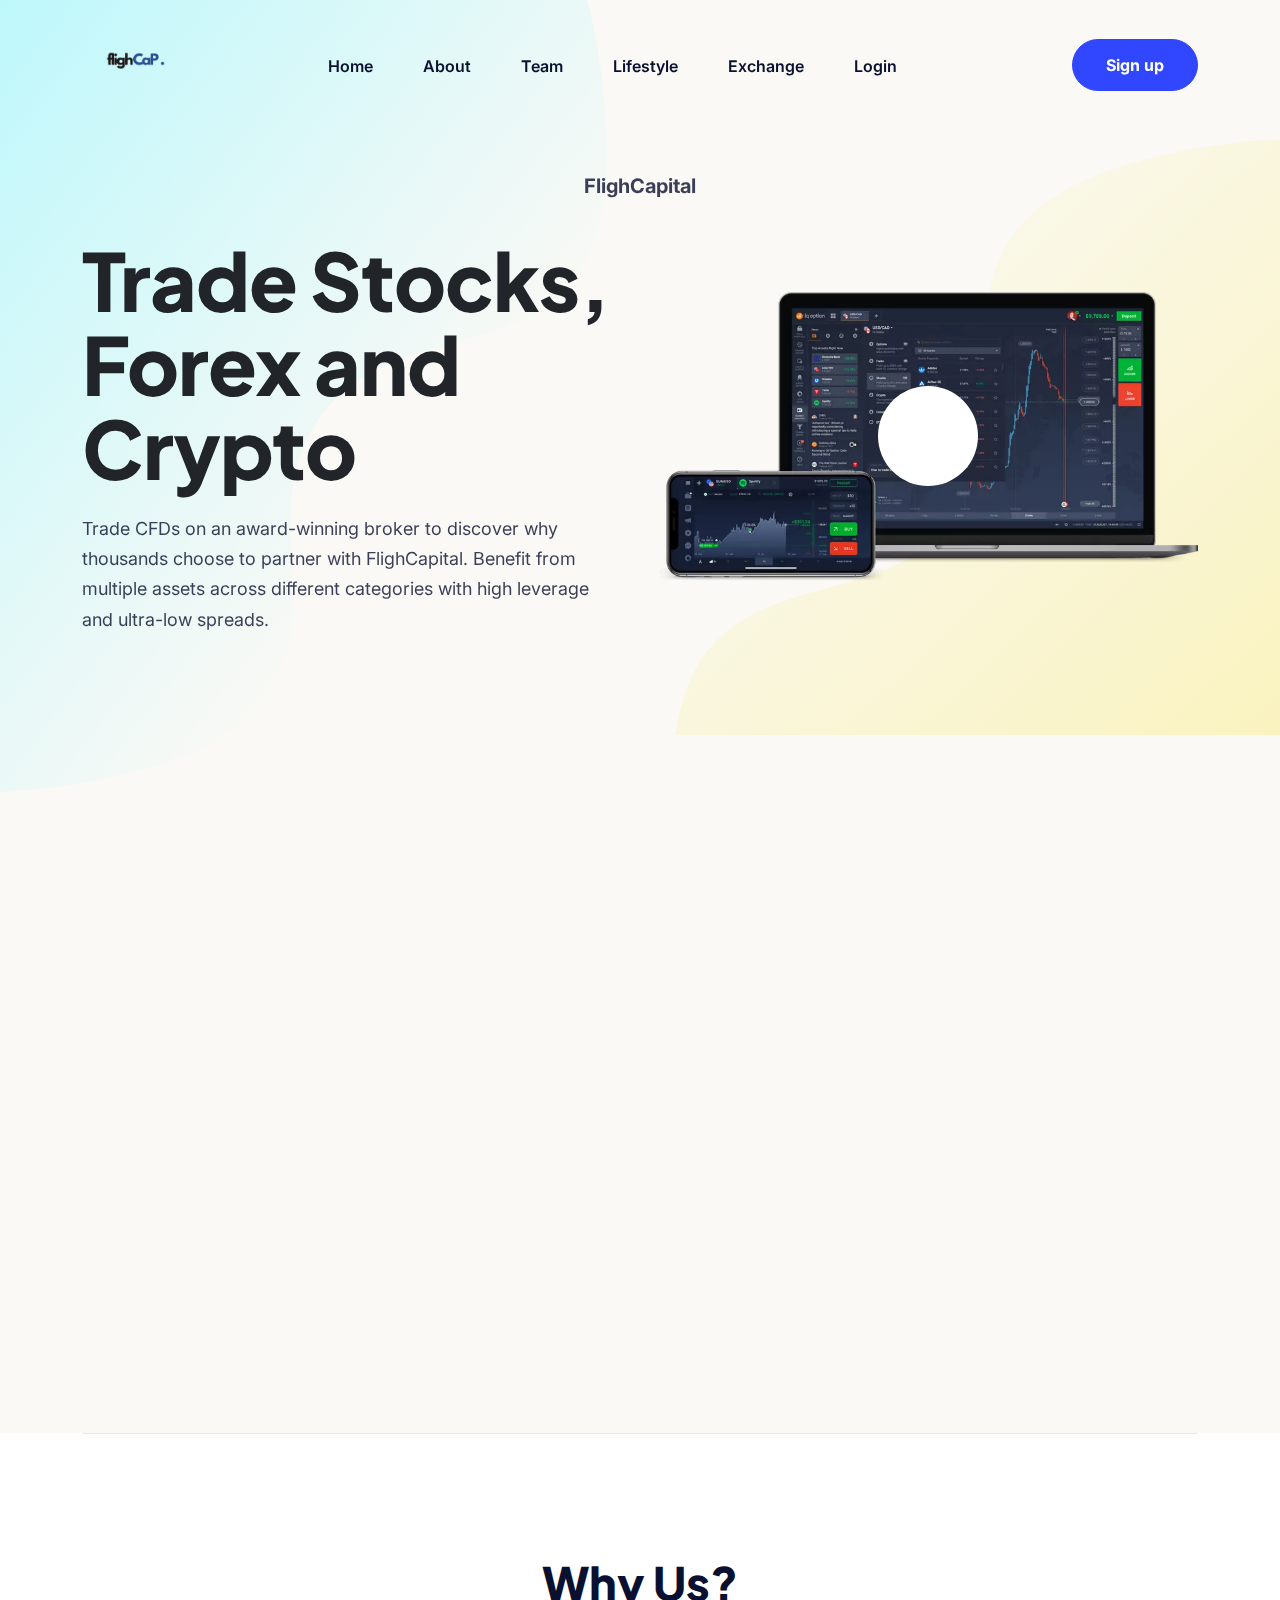
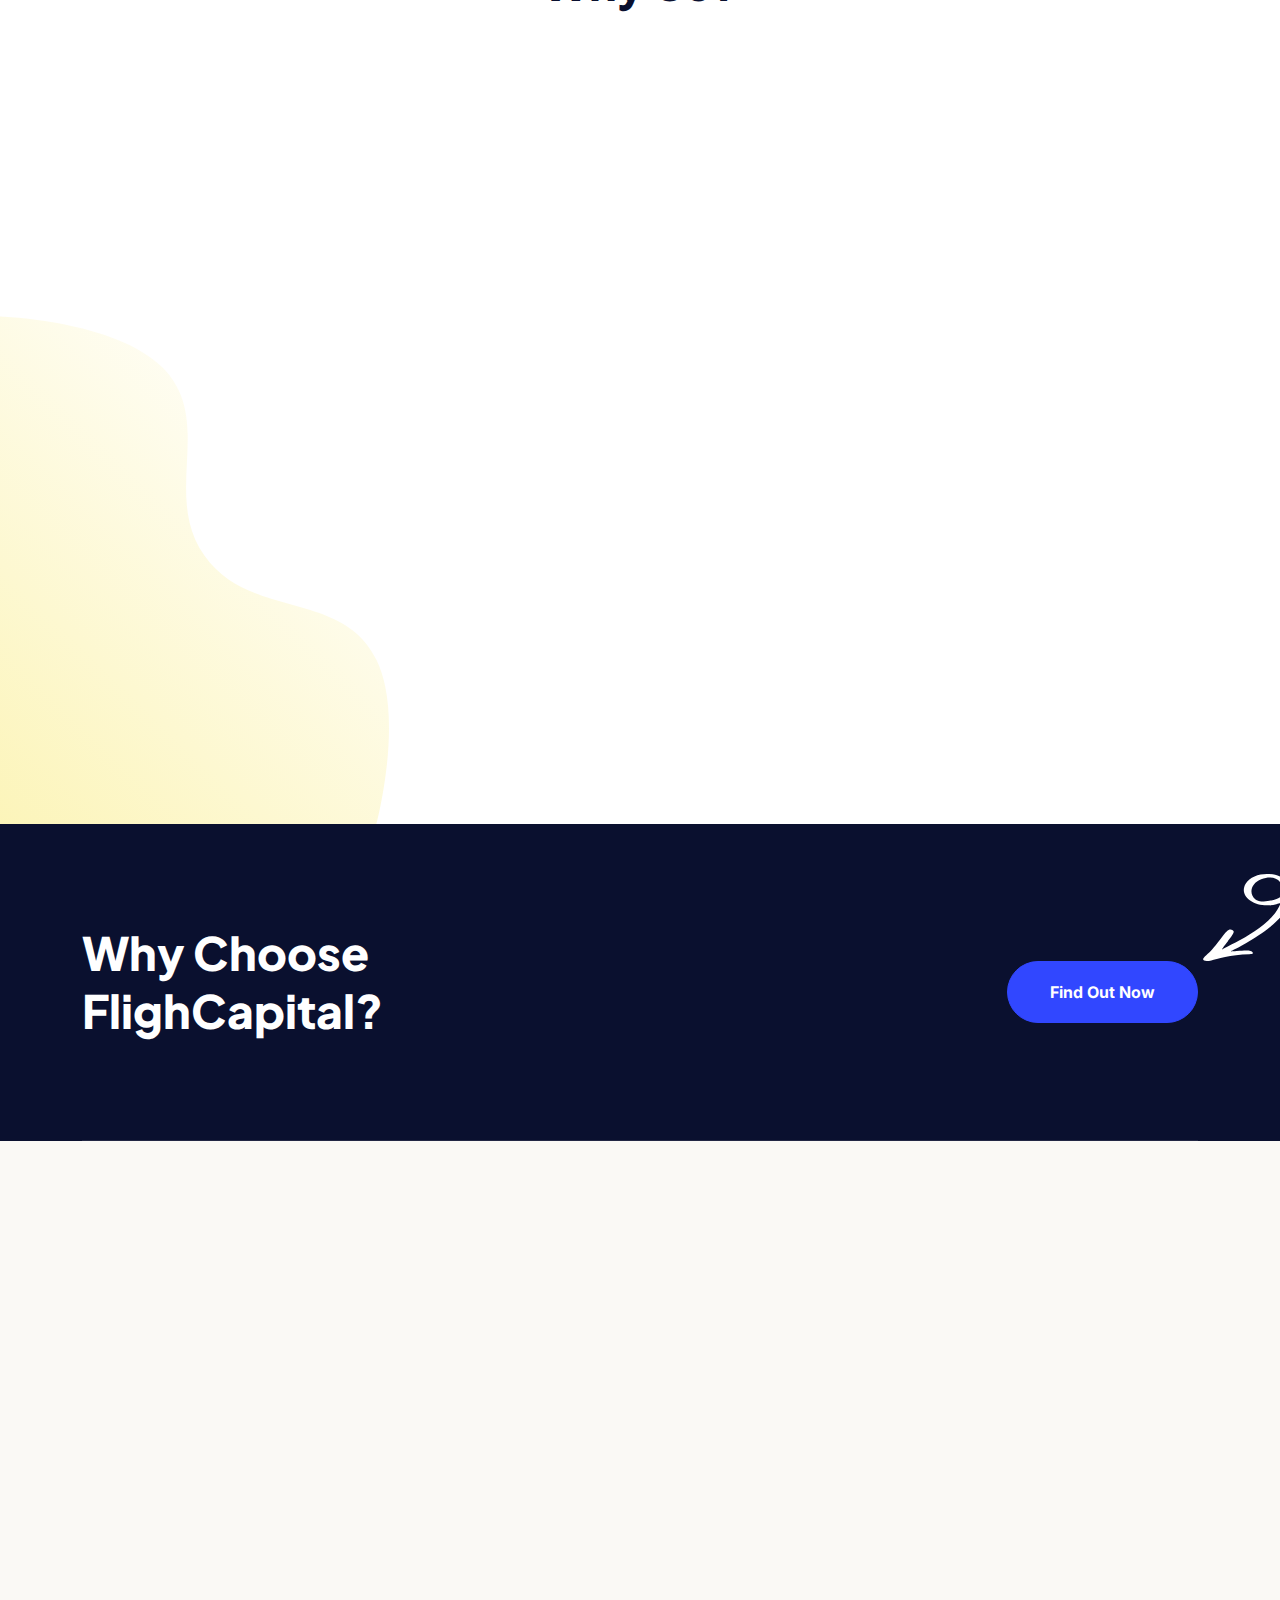
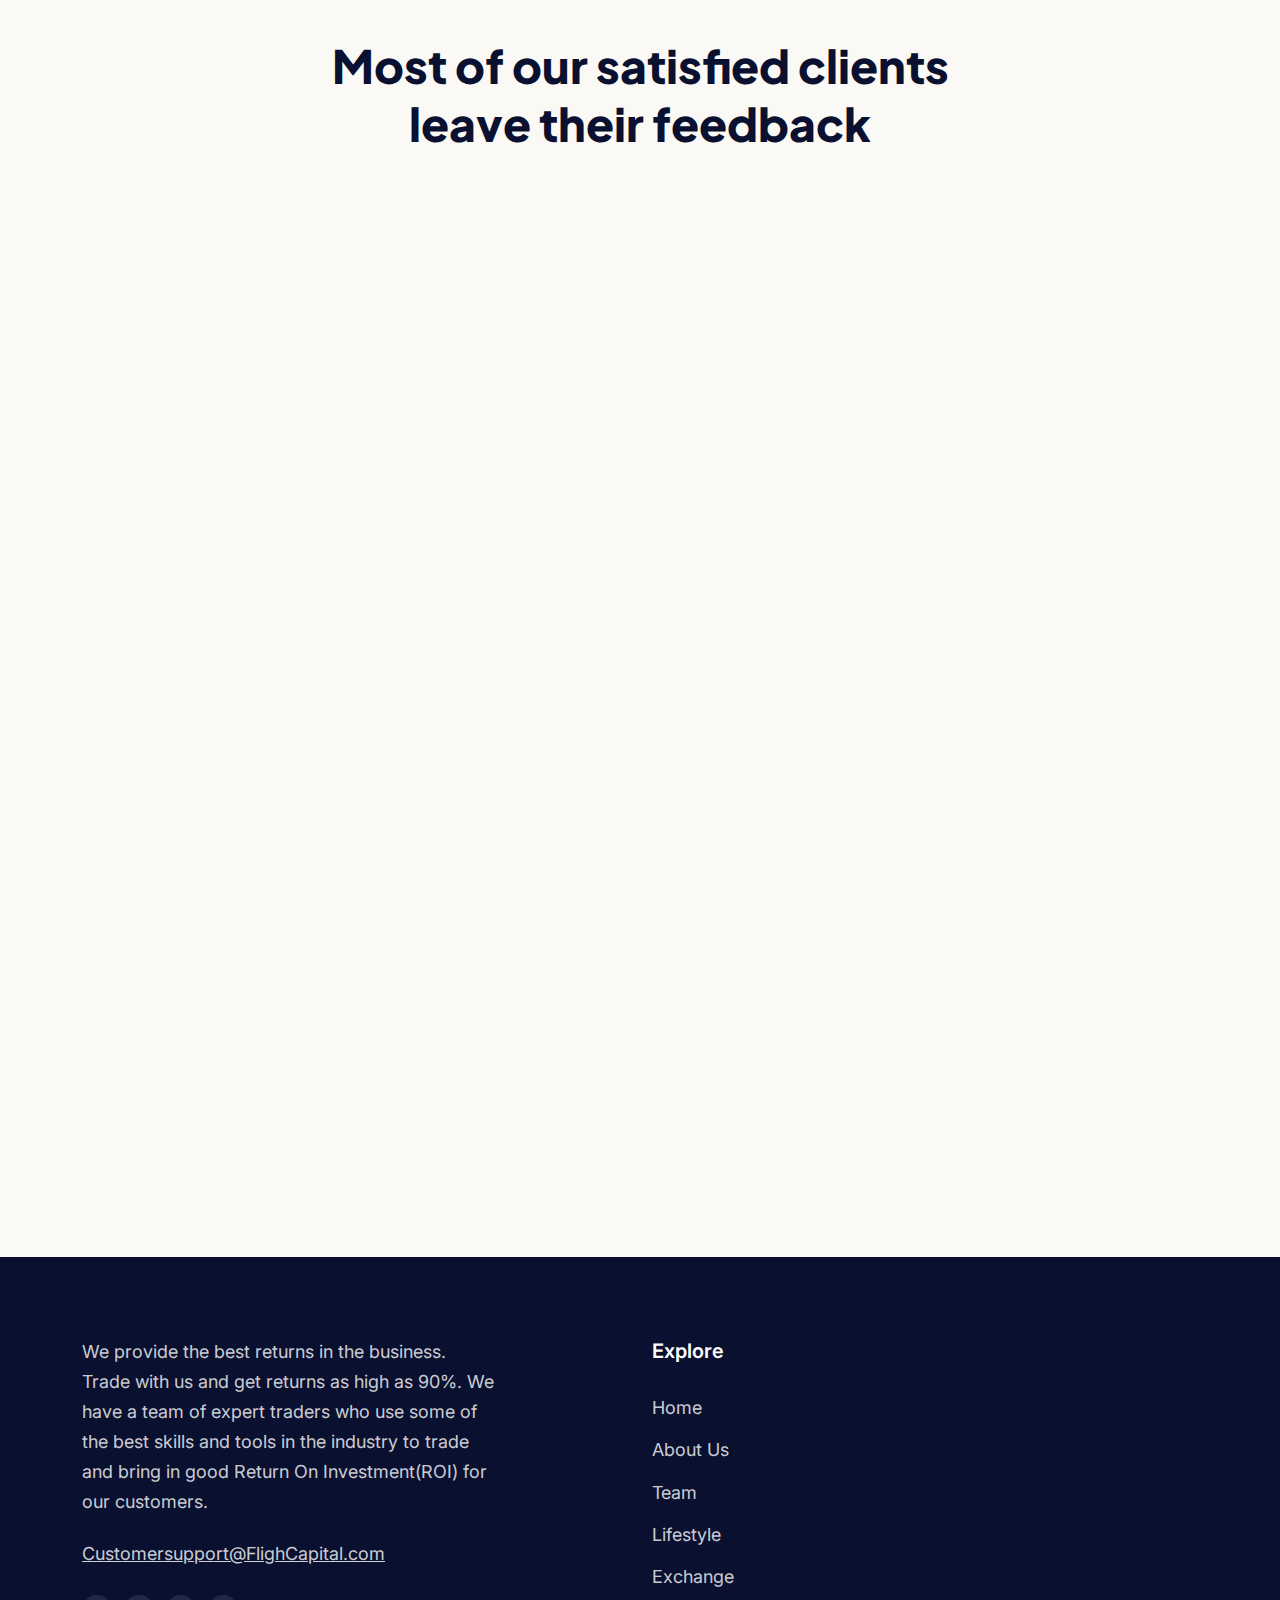
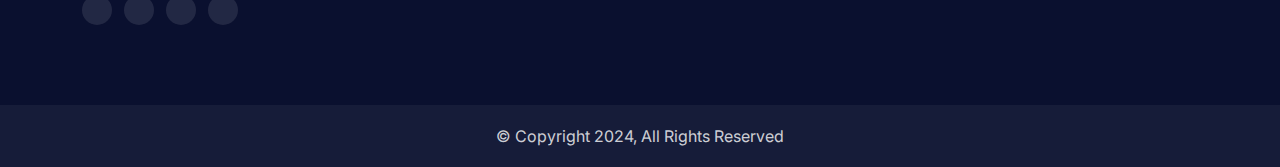
==== index.html @ 73f87c2e "new commit" ====
<!DOCTYPE html>
<html lang="en">

<head>
    <meta charset="UTF-8">
    <meta name="viewport" content="width=device-width, initial-scale=1.0">
    <meta http-equiv="X-UA-Compatible" content="ie=edge">
    <meta name="color-scheme" content="dark light">
    <title>
        Welcome to FlighCapital
    </title>
    <link rel="shortcut icon" href="./image/favicon.png" type="image/x-icon">
    <link href="https://unpkg.com/aos@2.3.1/dist/aos.css" rel="stylesheet">
    <!-- Plugin'stylesheets  -->
    <link rel="stylesheet" type="text/css" href="./fonts/typography/fonts.css">
    <link rel="stylesheet" href="https://cdnjs.cloudflare.com/ajax/libs/font-awesome/6.1.2/css/all.min.css"
        integrity="sha512-1sCRPdkRXhBV2PBLUdRb4tMg1w2YPf37qatUFeS7zlBy7jJI8Lf4VHwWfZZfpXtYSLy85pkm9GaYVYMfw5BC1A=="
        crossorigin="anonymous" referrerpolicy="no-referrer" />
    <link rel="stylesheet" type="text/css" href="css/aos.min.css">
    <link rel="stylesheet" type="text/css" href="css/jquery.fancybox.min.css">
    <!-- Vendor stylesheets  -->
    <link rel="stylesheet" type="text/css" href="css/bootstrap.min.css">
    <link rel="stylesheet" type="text/css" href="css/style.css">
    <link rel="stylesheet" type="text/css" href="css/demo.css">
    <link rel="stylesheet" type="text/css" href="css/popup-css.css">
    <style>
        @import url('https://fonts.cdnfonts.com/css/clash-display');
        @import url('https://fonts.googleapis.com/css2?family=Inter:wght@400;500;600;700;800;900&display=swap');
        @import url('https://fonts.googleapis.com/css2?family=Syne:wght@500;600;700&display=swap');
        @import url('https://fonts.googleapis.com/css2?family=Public+Sans:wght@500;600;700;800;900&display=swap');
        @import url('https://fonts.googleapis.com/css2?family=Cabin:wght@500;600;700&display=swap');
        @import url('https://fonts.googleapis.com/css2?family=Plus+Jakarta+Sans:ital,wght@0,200;0,300;0,400;0,500;0,600;0,700;0,800;1,200;1,300;1,400;1,500;1,600;1,700;1,800&display=swap');
        @import url('https://fonts.googleapis.com/css2?family=DM+Sans:wght@400;500;700&display=swap');
        @import url('https://fonts.cdnfonts.com/css/clash-display');
    </style>
</head>

<body>
    <div class="page-wrapper overflow-hidden">
        <!--~~~~~~~~~~~~~~~~~~~~~~~~
     Header Area
 ~~~~~~~~~~~~~~~~~~~~~~~~~~~-->
        <header class="site-header site-header--transparent site-header--sticky mobile-sticky-enable bg--primary">
            <div class="container">
                <nav class="navbar site-navbar">
                    <!--~~~~~~~~~~~~~~~~~~~~~~~~
            Brand Logo
        ~~~~~~~~~~~~~~~~~~~~~~~~~~~-->
                    <div class="brand-logo">
                        <a href="#">
                            <!-- light version logo (logo must be black)-->
                            <img class="logo-light" src="img/IMG_5405.PNG" alt="brand logo">
                            <!-- Dark version logo (logo must be White)-->
                            <img class="logo-dark" src="img/IMG_5403.PNG" alt="brand logo">
                        </a>
                    </div>
                    <div class="menu-block-wrapper ">
                        <div class="menu-overlay"></div>
                        <nav class="menu-block" id="append-menu-header">
                            <div class="mobile-menu-head">
                                <a href='/'>
                                    <img src="img/IMG_5403.PNG" height="100" alt="brand logo">
                                </a>
                                <div class="current-menu-title"></div>
                                <div class="mobile-menu-close">&times;</div>
                            </div>
                            <ul class="site-menu-main">
                                <li class="nav-item">
                                    <a class='nav-link-item drop-trigger' href="index.html">Home</a>
                                </li>
                                <li class="nav-item">
                                    <a class='nav-link-item drop-trigger' href="about.html">About</a>
                                </li>
                                <li class="nav-item">
                                    <a class='nav-link-item drop-trigger' href="team.html">Team</a>
                                </li>
                                <li class="nav-item">
                                    <a class='nav-link-item drop-trigger' href="lifestyle.html">Lifestyle</a>
                                </li>
                                <li class="nav-item">
                                    <a class='nav-link-item drop-trigger' href="exchange.html">Exchange</a>
                                </li>
                                <li class="nav-item">
                                    <a class='nav-link-item drop-trigger' href="/login">Login</a>
                                </li>
                            </ul>
                        </nav>
                    </div>
                    <div class="header-cta-btn-mobile">
                        <a href="/register" class="btn-masco btn-masco--header rounded-pill btn-fill--up">
                            <span>Sign up</span></a>
                    </div>
                    <!--~~~~~~~~~~~~~~~~~~~~~~~~
          mobile menu trigger
         ~~~~~~~~~~~~~~~~~~~~~~~~~~~-->
                    <div class="mobile-menu-trigger">
                        <span></span>
                    </div>
                    <!--~~~~~~~~~~~~~~~~~~~~~~~~
            Mobile Menu Hamburger Ends
          ~~~~~~~~~~~~~~~~~~~~~~~~~~~-->
          <div class="header-cta-btn-wrapper">
            <a href="/register" class="btn-masco btn-masco--header rounded-pill btn-fill--up">
                <span>Sign up</span></a>
        </div>
                </nav>
            </div>
        </header>
        <!--~~~~~~~~~~~~~~~~~~~~~~~~
     navbar-
    ~~~~~~~~~~~~~~~~~~~~~~~~~~~-->
        <!-- ~~~~~~~~~~~~~~~~~~~~~~~~~~~~~
    Home 1  : Hero Section 
~~~~~~~~~~~~~~~~~~~~~~~~~~~~~~ -->
        <div class="home-1_hero-section" id="hero">
            <div class="home-1_hero-shape-1">
                <img src="img/hero-shape-1.svg" alt="image alt">
            </div>
            <div class="home-1_hero-shape-2">
                <img src="img/hero-shape-2.svg" alt="image alt">
            </div>
            <div class="container">
                <div class="row row--hero-content">
                    <div class="text-center content" data-aos-duration="1000"
                        data-aos="fade-left" data-aos-delay="300">
                        <p style="font-size: 20px; padding-top: 20px;"><b>FlighCapital</b></p>
                    </div>
                    <div class="col-xxl-auto col-lg-6 col-md-7 col-sm-8 col-10 " data-aos-duration="1000"
                        data-aos="fade-left" data-aos-delay="300">
                        <div class="home-1_hero-image-block">
                            <div class="home-1_hero-image">
                                <img src="img/tradingimage.webp" alt="hero image">
                                <a href="https://www.youtube.com/watch?v=H49Bm5oAmwM" data-fancybox class="btn-play btn-play absolute-center">
                                    <i class="fa-solid fa-play"></i>
                                </a>
                            </div>
                        </div>
                    </div>
                    <div class="col-xxl-auto col-lg-6 col-md-10" data-aos-duration="1000" data-aos="fade-right"
                        data-aos-delay="300">
                        <div class="home-1_hero-content">
                            <div class="home-1_hero-content-text">
                                <h1 class="hero-content__title heading-xxl">
                                    Trade Stocks, Forex and Crypto
                                </h1>
                                <p>
                                    Trade CFDs on an award-winning broker to discover why thousands choose to partner
                                    with FlighCapital. Benefit from multiple assets across different categories with
                                    high leverage and ultra-low spreads.
                                </p>
                            </div>
                        </div>
                    </div>
                </div>
            </div>
        </div>
        <!-- ~~~~~~~~~~~~~~~~~~~~~~~~~~~~~
    Home 1  : About Section
~~~~~~~~~~~~~~~~~~~~~~~~~~~~~~ -->
        <div class="home-1_content-section-1 section-padding-120" id="about">
            <div class="container">
                <div class="row row--custom">
                    <div class="offset-xl-1 col-lg-5 col-auto" data-aos-duration="1000" data-aos="fade-left">
                        <div class="home-1_content-image-1 content-image--mobile-width">
                            <img src="img/Risk.webp" alt="alternative text">
                            <div class="home-1_content-image-1-shape">
                                <img src="img/content-image-1-shape.svg" alt="alternative text">
                            </div>
                        </div>
                    </div>
                    <div class="col-xl-6 col-lg-7 col-md-10 col-auto" data-aos-duration="1000" data-aos="fade-right">
                        <div class="content">
                            <div class="content-text-block">
                                <h2 class="content-title heading-md text-black">
                                    Welcome
                                </h2>
                                <p>
                                    FlighCapital is an online Forex and cryptocurrency STP broker providing CFD trading
                                    on hundreds of assets and optimal trading conditions within the award-winning MT4
                                    platform. FlighCapital offers deep liquidity, generous leverage up to 1:500, and
                                    some of the best spreads in the industry. As part of our commitment to our client’s
                                    satisfaction, we offer 24/7 live customer service, charge no deposit or withdrawal
                                    fees, and process withdrawals within 30-minutes or less. We feel that these, along
                                    with many other advantages, help to set us apart from the rest.
                                </p>
                                <p>
                                    If you have been looking for an easy-to-use investment platform, choose FlighCapital
                                    now and let our our professionals help you choose an investment plan that meets your
                                    needs today!
                                </p>
                            </div>
                        </div>
                    </div>
                </div>
            </div>
        </div>
        <!-- ~~~~~~~~~~~~~~~~~~~~~~~~~~~
            Home 1 : Benefits Section
        ~~~~~~~~~~~~~~~~~~~~~~~~~~~~~-->
        <div class="home-1_service-section padding-bottom-120" id="feature">
            <div class="home-1_service-section-shape">
                <img src="img/service-section-shape.svg" alt="image alt">
            </div>
            <div class="container">
                <div class="home-1_service-section-wrapper">
                    <div class="row justify-content-center">
                        <div class="col-xxl-6 col-xl-7 col-lg-8 col-md-9">
                            <div class="section-heading text-center">
                                <h2 class="section-heading__title heading-md text-black">Why Us?</h2>
                            </div>
                        </div>
                    </div>
                    <div class="row gutter-y-default justify-content-center">
                        <div class="col-xl-6 col-lg-6 col-md-10">
                            <a class='service-card   hvr-fill' data-aos-duration='1000' data-aos='fade-right' href='#'>
                                <div class="service-card__icon">
                                    <img src="img/staff-training.png" alt="image alt" class="inline-svg">
                                </div>
                                <div class="service-card__body">
                                    <h3 class="service-card__title">Professional Team</h3>
                                    <p>We are a team of professional traders in Forex and Crypto Exchange and coins
                                        trading and Crypto Mining who know how to grab the profit at the end of the day
                                    </p>
                                </div>
                            </a>
                        </div>
                        <div class="col-xl-6 col-lg-6 col-md-10">
                            <a class='service-card   hvr-fill' data-aos-duration='1000' data-aos='fade-left' href='#'>
                                <div class="service-card__icon">
                                    <img src="img/help-desk.png" alt="image alt" class="inline-svg">
                                </div>
                                <div class="service-card__body">
                                    <h3 class="service-card__title">Great Customer Support</h3>
                                    <p>We understand the how important having reliable support service is to you.
                                        Please, don't hesitate to contact us should you have any questions and we will
                                        get back to you in 24 hours.</p>
                                </div>
                            </a>
                        </div>
                        <div class="col-xl-6 col-lg-6 col-md-10">
                            <a class='service-card   hvr-fill' data-aos-duration='1000' data-aos='fade-right' href='#'>
                                <div class="service-card__icon">
                                    <img src="img/office-building.png" alt="image alt" class="inline-svg">
                                </div>
                                <div class="service-card__body">
                                    <h3 class="service-card__title">UK Registered Company</h3>
                                    <p>We are a legal Company registered in the UK providing its investment services to
                                        members all around the world.</p>
                                </div>
                            </a>
                        </div>
                        <div class="col-xl-6 col-lg-6 col-md-10">
                            <a class='service-card   hvr-fill' data-aos-duration='1000' data-aos='fade-left' href='#'>
                                <div class="service-card__icon">
                                    <img src="img/withdrawal.png" alt="image alt" class="inline-svg">
                                </div>
                                <div class="service-card__body">
                                    <h3 class="service-card__title">Instant Withdrawals</h3>
                                    <p>Get your payment instantly as soon as you request it! Minimum withdrawal is $0.1.
                                        There is no fee for withdrawals of hourly interest.</p>
                                </div>
                            </a>
                        </div>
                    </div>
                </div>
            </div>
        </div>

        <!--~~~~~~~~~~~~~~~~~~~~~~~~
     CTA Base 
~~~~~~~~~~~~~~~~~~~~~~~~~~~-->
        <div class="cta-base">
            <div class="container">
                <div class="cta-base__wrapper border-bottom-dark">
                    <div class="row align-items-center justify-content-center justify-content-md-between gutter-y-20">
                        <div class="col-xxl-5 col-xl-6 col-lg-6 col-md-7 col-10">
                            <div class="cta-base__text-block">
                                <h2 class="heading-md text-white">Why Choose FlighCapital?</h2>
                            </div>
                        </div>
                        <div class="col-xl-auto col-lg-4 col-md-5 col-xs-8 col-10">
                            <div class="cta-base__button">
                                <a class='btn-masco rounded-pill btn-fill--up' href='about.html'>
                                    <span>Find Out Now</span></a>
                                <div class="cta-base__button-shape">
                                    <img src="img/cta-shape.svg" alt="image alt">
                                </div>
                            </div>
                        </div>
                    </div>
                </div>
            </div>
        </div>

        <!-- Widget section-->
        <div class="home-1_content-section-1 section-padding-120" id="about">
            <div class="container">
                <div class="row row--custom">
                    <div class="offset-xl-1 col-lg-5 col-auto" data-aos-duration="1000" data-aos="fade-left">
                        <div class="content">
                            <div class="content-text-block">
                                <h2 class="content-title heading-md text-black">
                                    Up to the minute analysis
                                </h2>
                            </div>
                          </div>
                        <!-- TradingView Widget BEGIN -->
<div class="tradingview-widget-container">
    <div class="tradingview-widget-container__widget"></div>
    <script type="text/javascript" src="https://s3.tradingview.com/external-embedding/embed-widget-market-quotes.js" async>
    {
    "width": "100%",
    "height": "500",
    "symbolsGroups": [
      {
        "name": "Indices",
        "originalName": "Indices",
        "symbols": [
          {
            "name": "FOREXCOM:SPXUSD",
            "displayName": "S&P 500"
          },
          {
            "name": "FOREXCOM:NSXUSD",
            "displayName": "Nasdaq 100"
          },
          {
            "name": "FOREXCOM:DJI",
            "displayName": "Dow 30"
          },
          {
            "name": "INDEX:NKY",
            "displayName": "Nikkei 225"
          },
          {
            "name": "INDEX:DEU40",
            "displayName": "DAX Index"
          },
          {
            "name": "FOREXCOM:UKXGBP",
            "displayName": "UK 100"
          }
        ]
      },
      {
        "name": "Futures",
        "originalName": "Futures",
        "symbols": [
          {
            "name": "CME_MINI:ES1!",
            "displayName": "S&P 500"
          },
          {
            "name": "CME:6E1!",
            "displayName": "Euro"
          },
          {
            "name": "COMEX:GC1!",
            "displayName": "Gold"
          },
          {
            "name": "NYMEX:CL1!",
            "displayName": "Crude Oil"
          },
          {
            "name": "NYMEX:NG1!",
            "displayName": "Natural Gas"
          },
          {
            "name": "CBOT:ZC1!",
            "displayName": "Corn"
          }
        ]
      },
      {
        "name": "Bonds",
        "originalName": "Bonds",
        "symbols": [
          {
            "name": "CME:GE1!",
            "displayName": "Eurodollar"
          },
          {
            "name": "CBOT:ZB1!",
            "displayName": "T-Bond"
          },
          {
            "name": "CBOT:UB1!",
            "displayName": "Ultra T-Bond"
          },
          {
            "name": "EUREX:FGBL1!",
            "displayName": "Euro Bund"
          },
          {
            "name": "EUREX:FBTP1!",
            "displayName": "Euro BTP"
          },
          {
            "name": "EUREX:FGBM1!",
            "displayName": "Euro BOBL"
          }
        ]
      },
      {
        "name": "Forex",
        "originalName": "Forex",
        "symbols": [
          {
            "name": "FX:EURUSD"
          },
          {
            "name": "FX:GBPUSD"
          },
          {
            "name": "FX:USDJPY"
          },
          {
            "name": "FX:USDCHF"
          },
          {
            "name": "FX:AUDUSD"
          },
          {
            "name": "FX:USDCAD"
          }
        ]
      }
    ],
    "showSymbolLogo": true,
    "colorTheme": "light",
    "isTransparent": true,
    "locale": "en"
  }
    </script>
  </div>
  <!-- TradingView Widget END -->
                    </div>
                    <div class="col-xl-6 col-lg-7 col-md-10 col-auto" data-aos-duration="1000" data-aos="fade-right">
                                <p>
                                    <!-- TradingView Widget BEGIN -->
<div class="tradingview-widget-container">
    <div class="tradingview-widget-container__widget"></div>
    <script type="text/javascript" src="https://s3.tradingview.com/external-embedding/embed-widget-timeline.js" async>
    {
    "feedMode": "all_symbols",
    "colorTheme": "light",
    "isTransparent": true,
    "displayMode": "regular",
    "width": "100%",
    "height": "500",
    "locale": "en"
  }
    </script>
  </div>
  <!-- TradingView Widget END -->
                                </p>
                            </div>
                        </div>
                    </div>
                </div>
            </div>
        </div>

        <!-- ~~~~~~~~~~~~~~~~~~~~~~~~~~~~~
    Home 1 : Testimonial Section 
~~~~~~~~~~~~~~~~~~~~~~~~~~~~~~ -->
        <div class="home-1_testimonial-section section-padding-120 bg-light-2" id="testimonial">
            <div class="container">
                <div class="row justify-content-center">
                    <div class="col-xxl-6 col-xl-7 col-lg-8 col-md-9">
                        <div class="section-heading text-center">
                            <h2 class="section-heading__title heading-md text-black">Most of our satisfied clients leave
                                their feedback</h2>
                        </div>
                    </div>
                </div>
                <div class="testimonial-widget-large">
                    <div class="row row--custom ">
                        <div class="col-lg-6 col-md-8 col-sm-10 col-xs-10" data-aos-duration="1000"
                            data-aos="fade-right">
                            <div class="testimonial-widget-large__image">
                                <img src="img/testimonial-image.png"
                                    alt="handsome-smiling-bearded-man-glasses-working-laptop">
                            </div>
                        </div>
                        <div class=" col-lg-6 col-md-10 col-auto" data-aos-duration="1000" data-aos="fade-left">
                            <div class="testimonial-widget-large__body">
                                <div class="testimonial-widget-large__icon">
                                    <img src="img/testimonial-icon.svg" alt="testimonial icon">
                                </div>
                                <p class="testimonial-widget-large__review-text">
                                    Trading with this app has been a game-changer for me! The intuitive interface and
                                    real-time
                                    updates make it easy to navigate the volatile crypto market. Highly recommended!
                                </p>
                                <h4 class="testimonial-widget-large__user-name">
                                    Daniel Jobbs
                                </h4>
                                <span class="testimonial-widget-large__user-position">
                                    Crypto Ethusiast
                                </span>
                            </div>
                        </div>
                    </div>
                </div>
            </div>
        </div>

        <!-- ~~~~~~~~~~~~~~~~~~~~~~~~~~~~~
    Home 1  : Content Section
~~~~~~~~~~~~~~~~~~~~~~~~~~~~~~ -->
        <div class="home-1_content-section-2 padding-bottom-120">
            <div class="container">
                <div class="row row--custom">
                    <div class="col-xl-5 col-lg-5 col-auto" data-aos-duration="1000" data-aos="fade-right">
                        <div class="home-1_content-image-2 content-image--mobile-width">
                            <img src="img/partners.png" alt="alternative text">
                            <div class="home-1_content-image-2-shape">
                                <img src="img/content-image-2-shape.svg" alt="alternative text">
                            </div>
                        </div>
                    </div>
                    <div class="offset-xl-1 col-xl-6 col-lg-7 col-md-11" data-aos-duration="1000" data-aos="fade-left">
                        <div class="content">
                            <div class="content-text-block">
                                <h2 class="content-title heading-md text-black">
                                    A partner invested in your success
                                </h2>
                                <p>
                                    Trade with confidence and benefit from the reliability of a trusted broker with a
                                    proven record of stability, security and strength.
                                </p>
                            </div>
                            <div class="content-list-block">
                                <ul class="content-list">
                                    <li class="content-list-item">
                                        <img src="img/icon-check-blue.svg" alt="alternative text">
                                        Best CFD Broker: TradeON Summit 2020
                                    </li>
                                    <li class="content-list-item">
                                        <img src="img/icon-check-blue.svg" alt="alternative text">
                                        Best Trading Experience: Jordan Forex EXPO 2015
                                    </li>
                                    <li class="content-list-item">
                                        <img src="img/icon-check-blue.svg" alt="alternative text">
                                        Best Execution Broker: Forex EXPO Dubai 2017
                                    </li>
                                </ul>
                            </div>
                        </div>
                    </div>
                </div>
            </div>
        </div>

        <section>
            <div class="container">
                <div class="row">
                    <div class="col-xl-12 col-lg-12 col-md-12 fixed-bottom">
                        <div class="justify-content-center mb-4">
                            <!-- TradingView Widget BEGIN -->
                            <div class="tradingview-widget-container">
                                <div class="tradingview-widget-container__widget"></div>
                                <!--<div class="tradingview-widget-copyright"><a href="https://www.tradingview.com" rel="noopener" target="_blank"><span class="blue-text">Ticker Tape</span></a> by TradingView</div>-->
                                <script type="text/javascript"
                                    src="https://s3.tradingview.com/external-embedding/embed-widget-ticker-tape.js" async>
                                        {
                                            "symbols": [
                                                {
                                                    "proName": "FOREXCOM:SPXUSD",
                                                    "title": "S&P 500"
                                                },
                                                {
                                                    "proName": "FOREXCOM:NSXUSD",
                                                    "title": "Nasdaq 100"
                                                },
                                                {
                                                    "proName": "FX_IDC:EURUSD",
                                                    "title": "EUR/USD"
                                                },
                                                {
                                                    "proName": "BITSTAMP:BTCUSD",
                                                    "title": "BTC/USD"
                                                },
                                                {
                                                    "proName": "BITSTAMP:ETHUSD",
                                                    "title": "ETH/USD"
                                                }
                                            ],
                                                "showSymbolLogo": true,
                                                    "colorTheme": "light",
                                                        "isTransparent": false,
                                                            "displayMode": "adaptive",
                                                                "locale": "en"
                                        }
                                    </script>
                            </div>
                            <!-- TradingView Widget END -->
                        </div>
                    </div>
                </div>
            </div>
        </section>

        <section class="custom-social-proof">
            <div class="custom-notification">
              <div class="custom-notification-container">
                <div class="custom-notification-image-wrapper">
                  <img id="map1" src="img/chat (1).png" style="width: 50px; height: 50px">
                </div>
                <div class="custom-notification-content-wrapper">
                  <p class="custom-notification-content">
                    <span id="username">Edison</span> from <span id="country">London</span><br>just earned <span id="product"> $20,343</span>
                    <small>
                    
                      <span id="time">5</span> mins ago &nbsp; 
                    </small>
                  </p>
                </div>
              </div>
              <div class="custom-close"></div>
            </div>
          </section>

        <div class="footer  footer-padding-default footer--dark-v1">
            <div class="container">
                <div class="row row--footer-main">
                    <div class="col-md-8 col-lg-5 col-xl-5 col-xxl-4">
                        <div class="footer__content-block">
                            <div class="footer__content-text">
                                <p>
                                    We provide the best returns in the business. Trade with us and get returns as high
                                    as 90%. We have a team of expert traders who use some of the best skills and tools
                                    in the industry to trade and bring in good Return On Investment(ROI) for our
                                    customers.
                                </p>
                            </div>
                            <a href="#" class="footer-link">Customersupport@FlighCapital.com</a>
                            <br>
                            <ul class="list-social">
                                <li>
                                    <a href="#">
                                        <i class="fa-brands fa-facebook-f"></i>
                                    </a>
                                </li>
                                <li>
                                    <a href="#">
                                        <i class="fa-brands fa-linkedin"></i>
                                    </a>
                                </li>
                                <li>
                                    <a href="#">
                                        <i class="fa-brands fa-instagram"></i>
                                    </a>
                                </li>
                                <li>
                                    <a href="#">
                                        <i class="fa-brands fa-twitter"></i>
                                    </a>
                                </li>
                            </ul>
                        </div>
                    </div>
                    <div class=" col-lg-7 col-xl-6 col-xxl-7 offset-xl-1">
                        <div class="row row--list-block">
                            <div class="col-auto col-md-4 col-lg-auto col-xl-auto col-xxl-auto">
                                <h3 class="footer-title">Explore</h3>
                                <ul class="footer-list">
                                    <li>
                                        <a href="index.html">Home</a>
                                    </li>
                                    <li>
                                        <a href="about.html">About Us</a>
                                    </li>
                                    <li>
                                        <a href="team.html">Team</a>
                                    </li>
                                    <li>
                                        <a href="lifestyle.html">Lifestyle</a>
                                    </li>
                                    <li>
                                        <a href="exchange.html">Exchange</a>
                                    </li>
                                </ul>
                            </div>
                        </div>
                    </div>
                </div>
            </div>
            <div class="copyright-block">
                <div class="container">
                    <div class="copyright-inner text-center  copyright-border">
                        <p>© Copyright 2024, All Rights Reserved</p>
                    </div>
                </div>
            </div>
        </div>
    </div>
    <!-- Vendor Scripts -->
    <script src="js/jquery.min.js"></script>
    <script src="js/jquery-migrate.min.js"></script>
    <script src="js/bootstrap.bundle.min.js"></script>
    <!-- Plugin's Scripts -->
    <script src="js/inlineSvg.min.js"></script>
    <script src="https://unpkg.com/aos@2.3.1/dist/aos.js"></script>
    <script src="js/jquery.fancybox.min.js"></script>
    <script src="js/aos.min.js"></script>
    <script src="js/isotope.pkgd.min.js"></script>
    <script src="js/packery.pkgd.min.js"></script>
    <script src="js/image.loaded.js"></script>
    <script src="js/slick.min.js"></script>
    <script src="js/countdown/jquery.countdown.js" defer></script>
    <script src="js/menu.js"></script>
    <script src="js/custom.js"></script>
    <script src="js/popup-js.js"></script>
    <!-- Activation Script -->
</body>

</html>
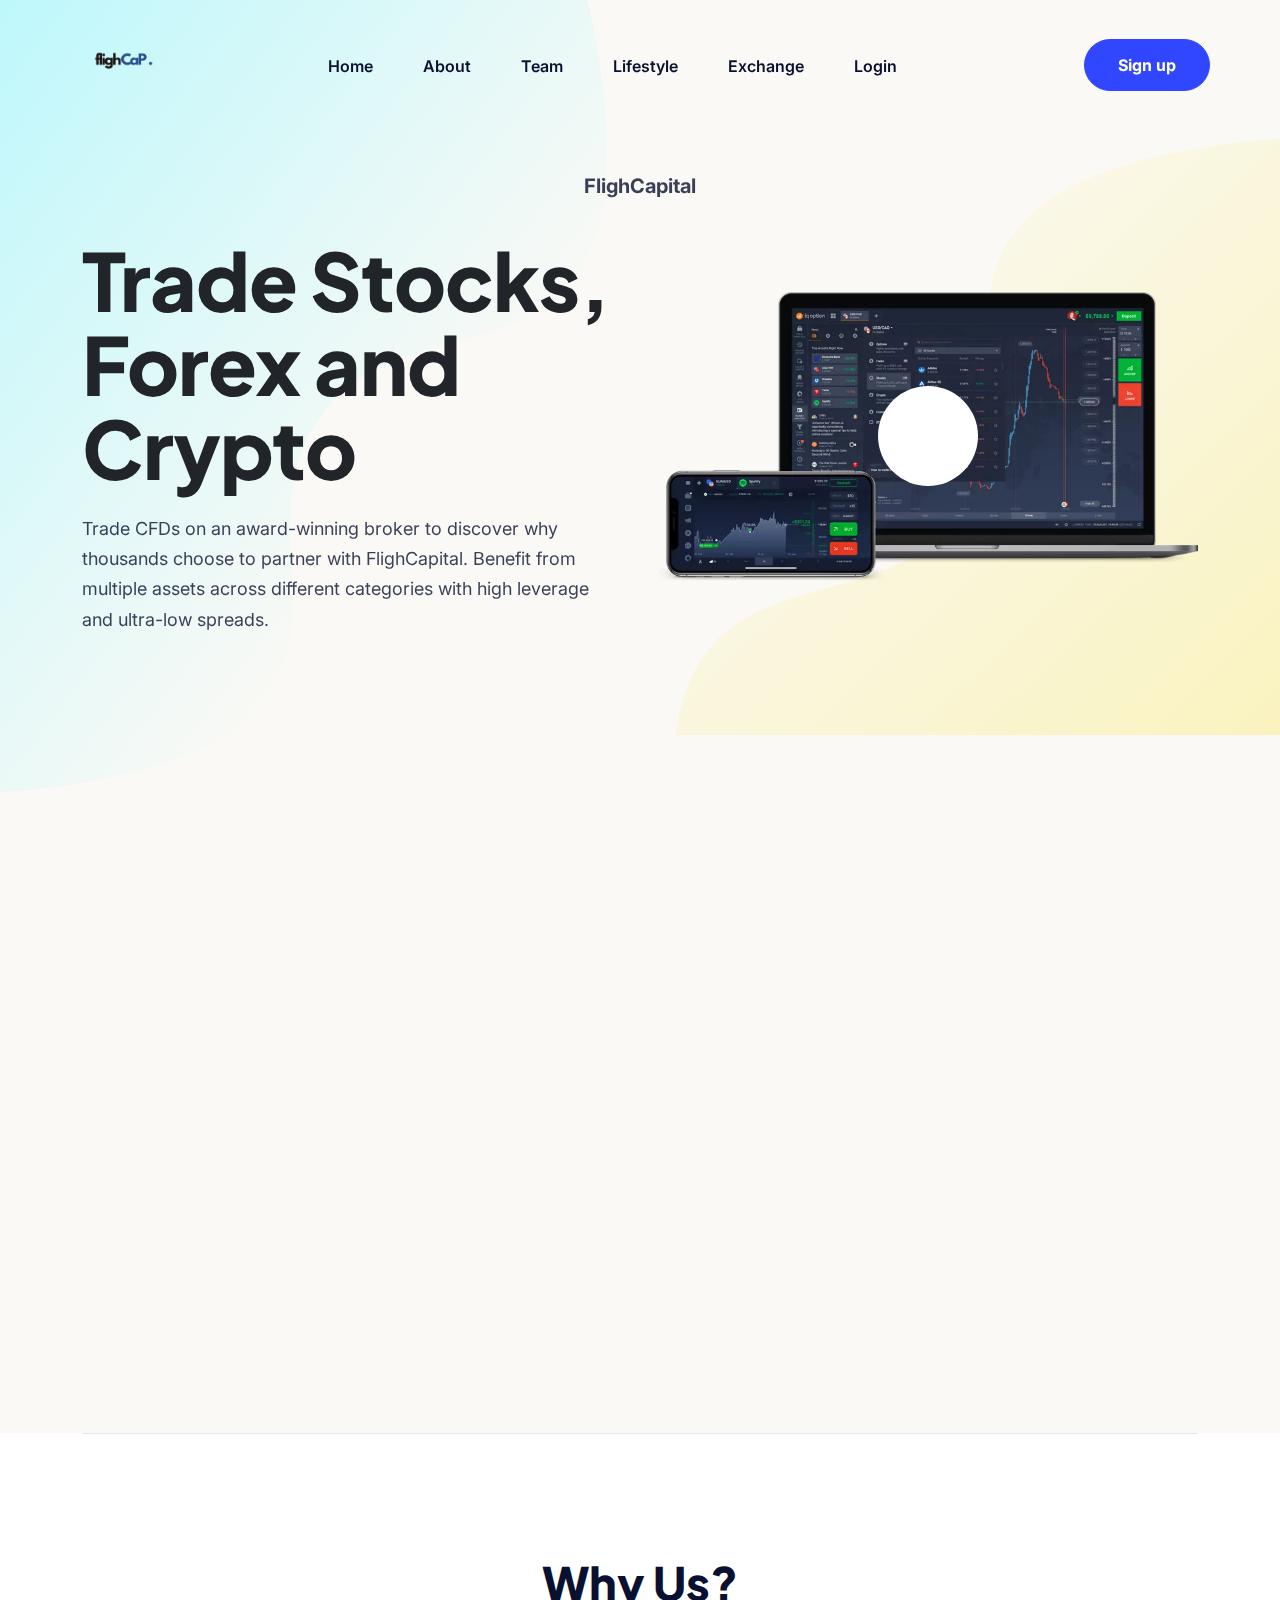
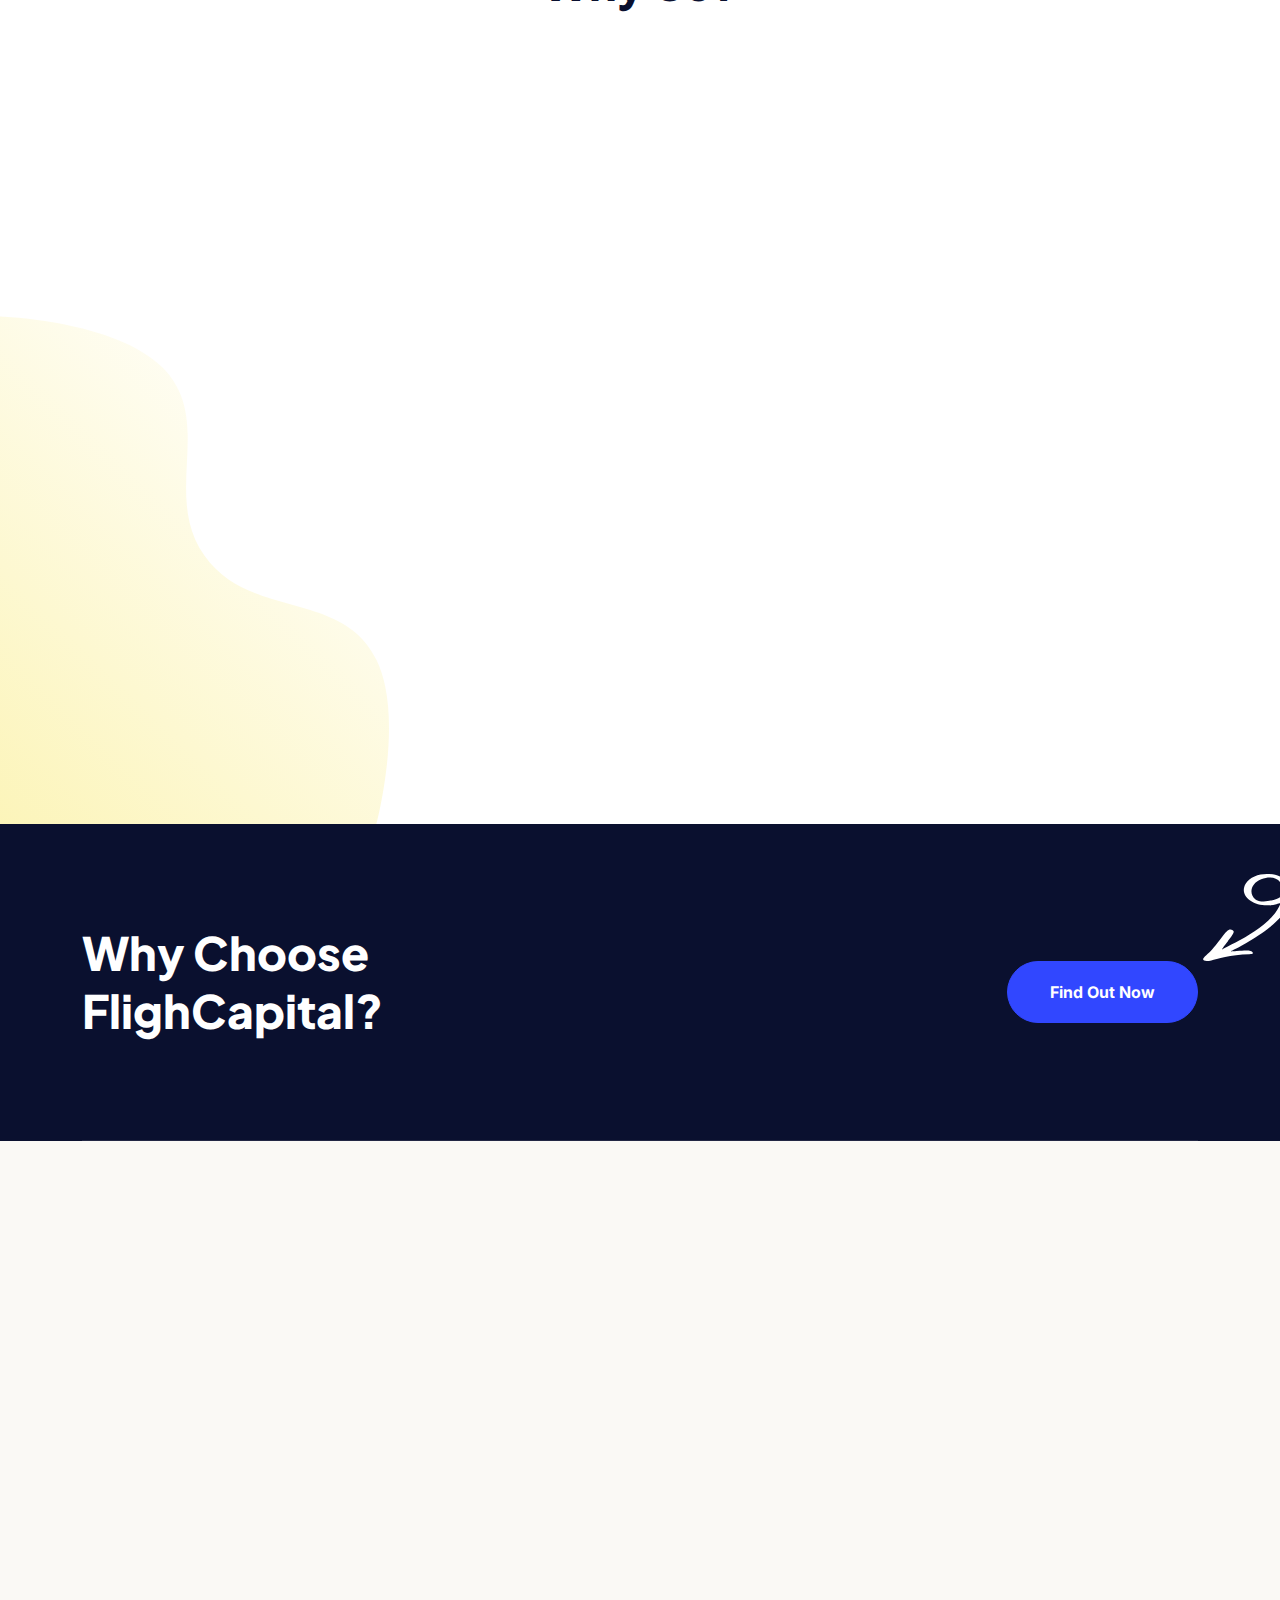
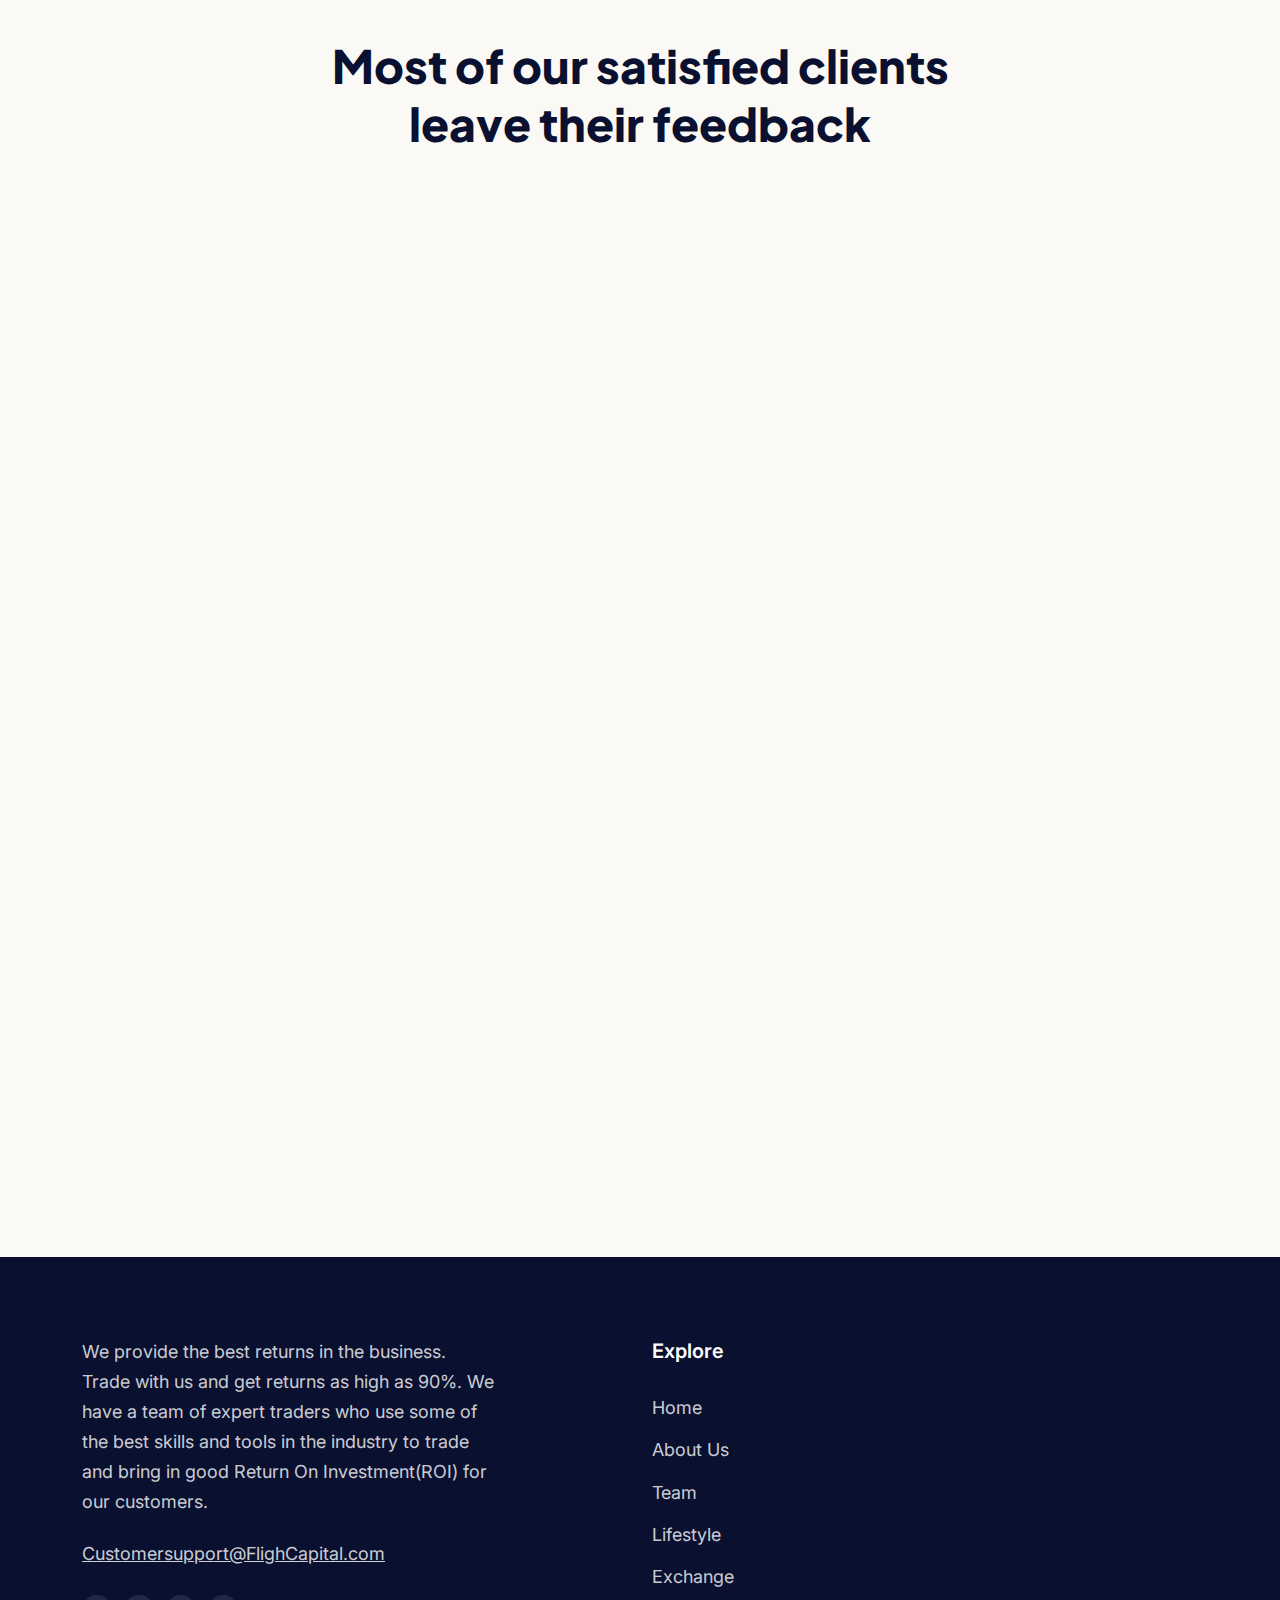
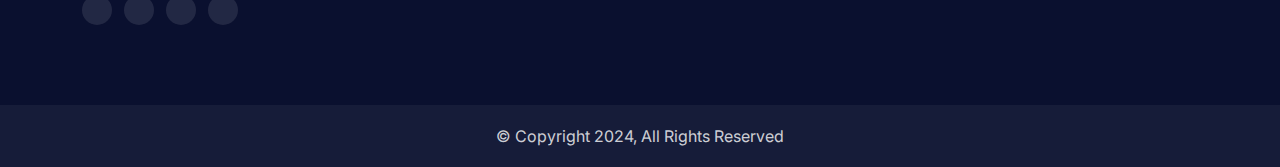
==== commit 675bfbf7: "new commit" ====
--- a/index.html
+++ b/index.html
@@ -41,7 +41,7 @@
      Header Area
  ~~~~~~~~~~~~~~~~~~~~~~~~~~~-->
         <header class="site-header site-header--transparent site-header--sticky mobile-sticky-enable bg--primary">
-            <div class="container">
+            <div class="container px-0">
                 <nav class="navbar site-navbar">
                     <!--~~~~~~~~~~~~~~~~~~~~~~~~
             Brand Logo
--- a/css/style.css
+++ b/css/style.css
@@ -6394,11 +6394,12 @@
     z-index: 9999;
     height: 100%;
     background-color: transparent !important;
+    padding: 0 0;
 }
 .site-header--sticky.mobile-sticky-enable.reveal-header .site-navbar {
   background-color: #fff;
-  padding: 2px 2px; /*15px 10px;*/
-  border-radius: 5px;
+  padding: 0 0; /*15px 10px;*/
+  /*border-radius: 5px;*/
   /*box-shadow: 0 12px 34px -11px rgba(65, 62, 101, 0.1);*/
 }
 @media (min-width: 768px) {
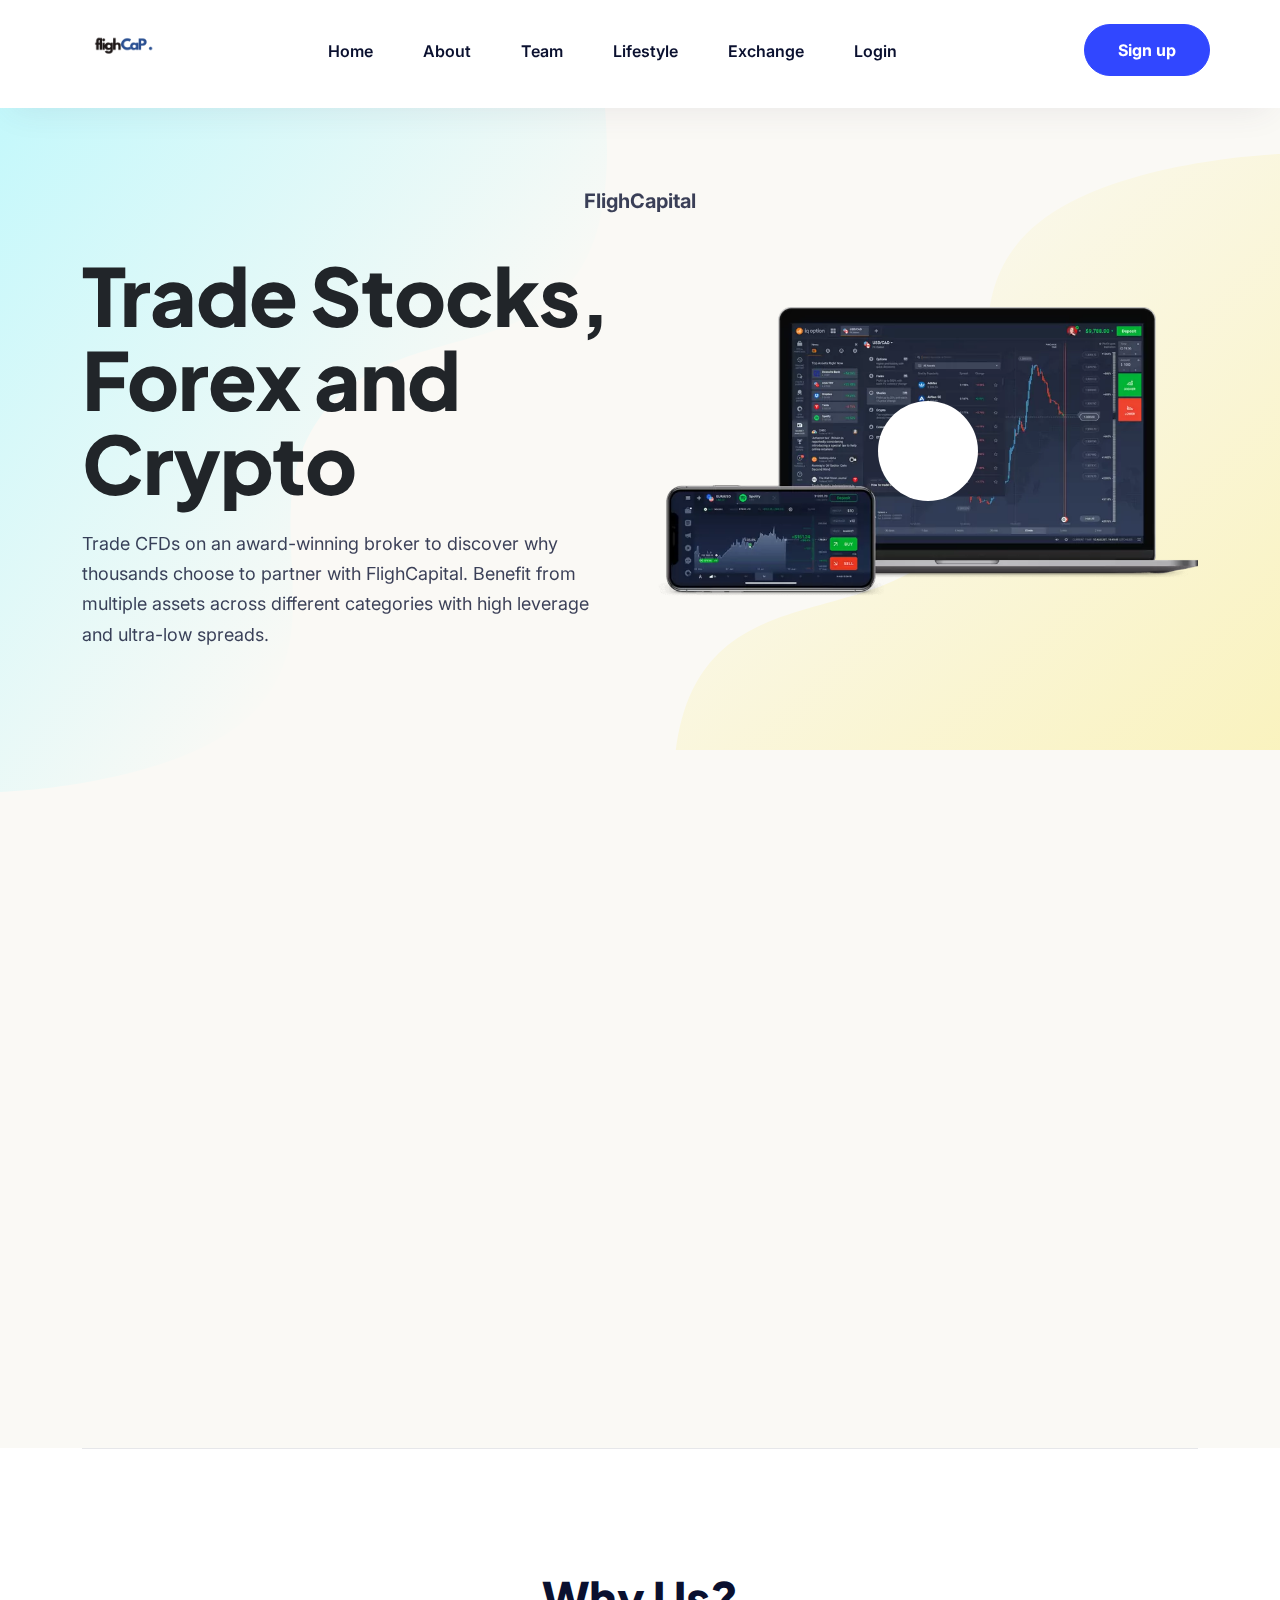
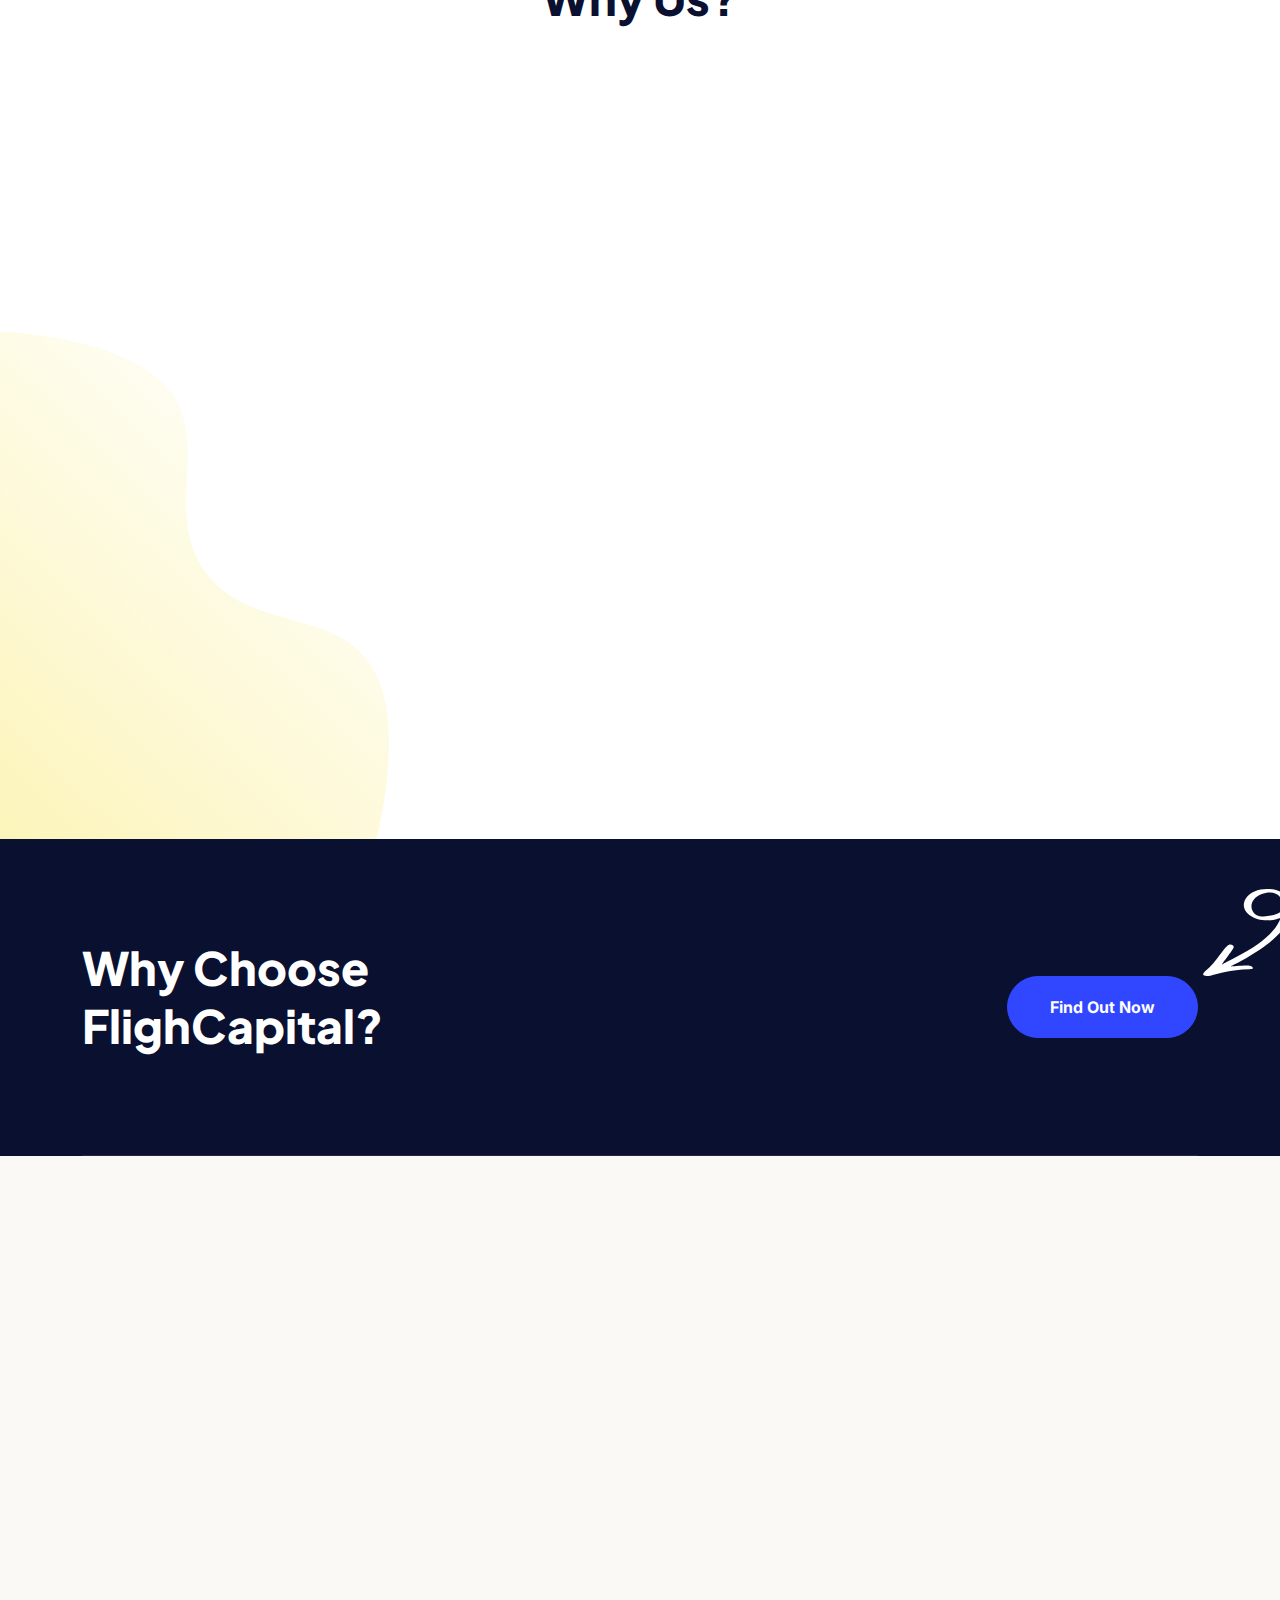
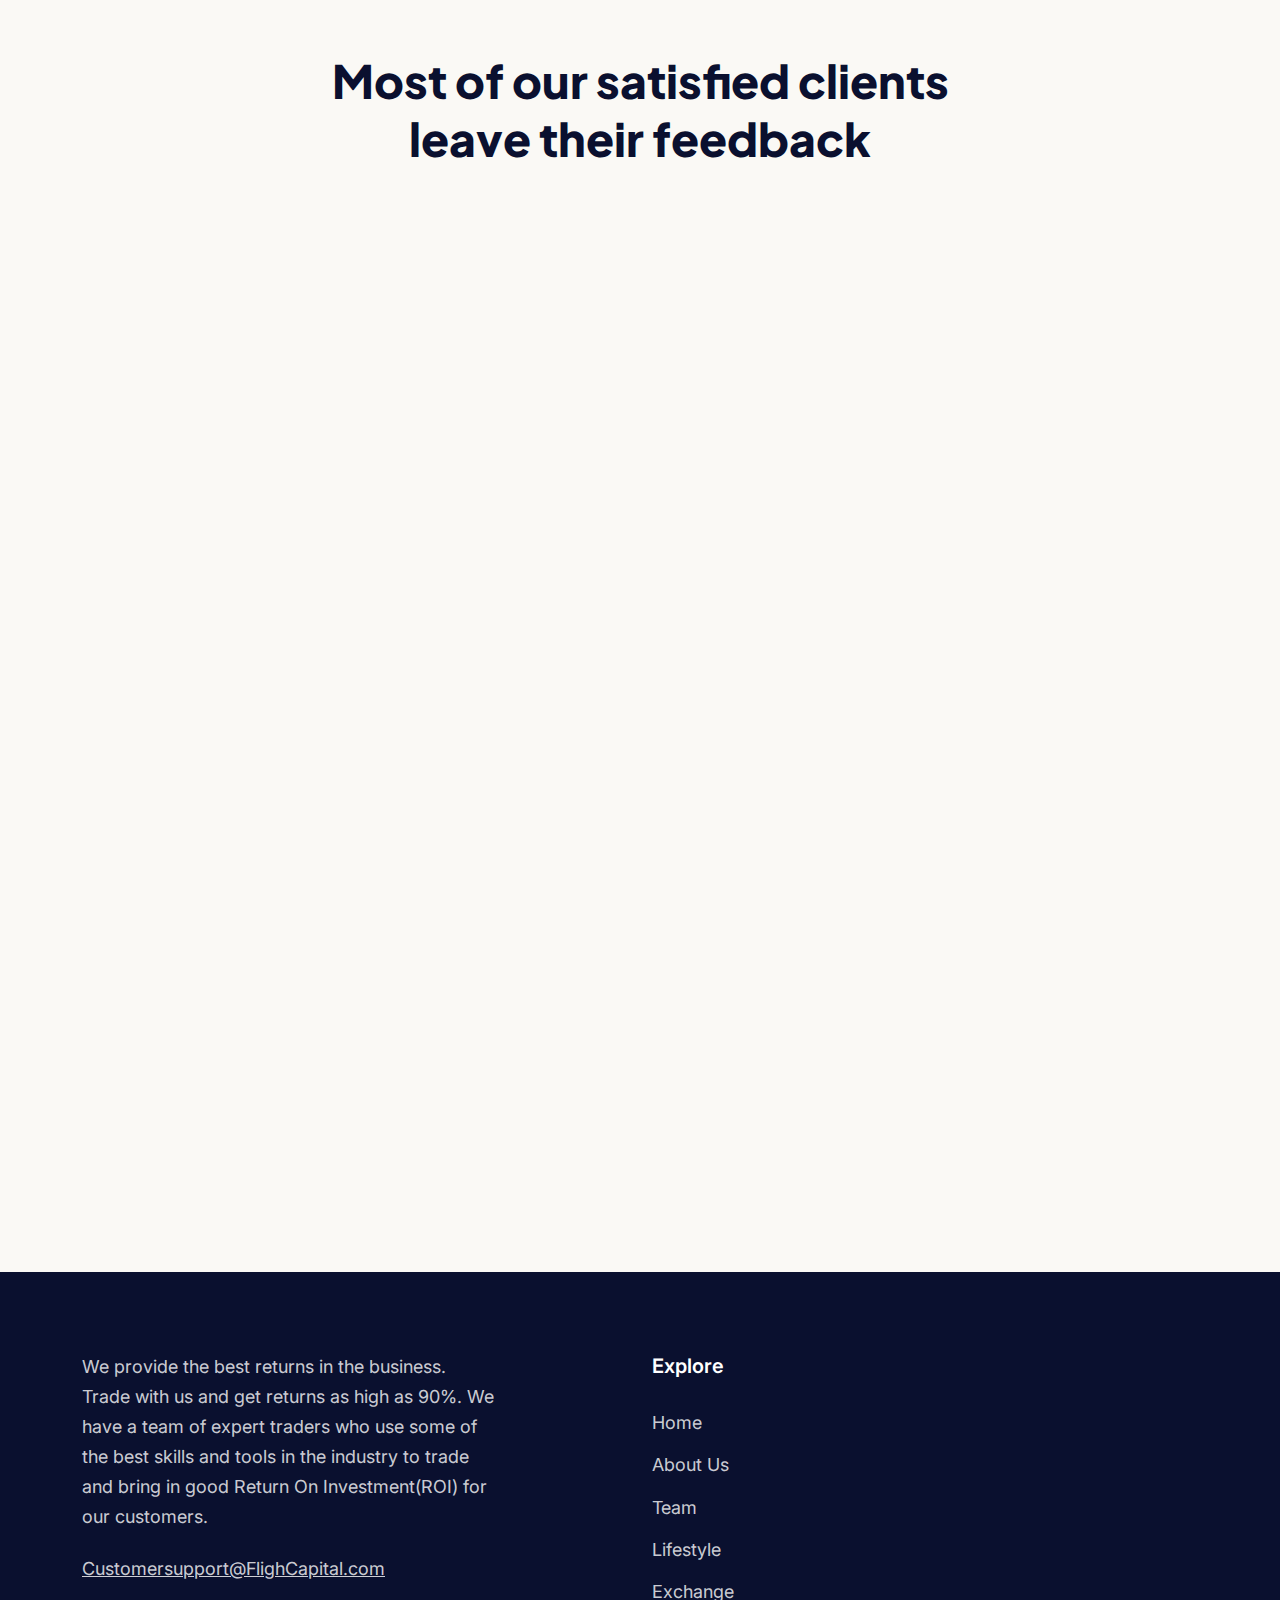
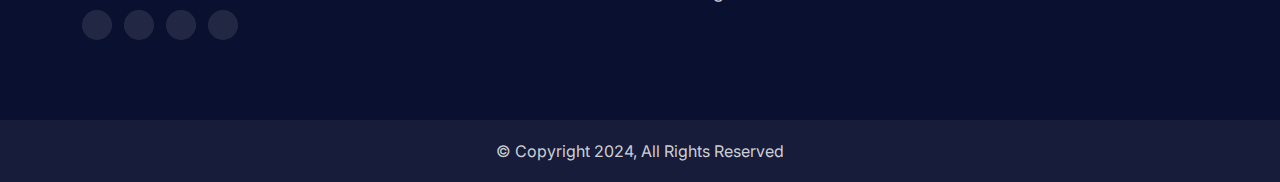
==== commit cae222aa: "Overlay issue solved" ====
--- a/index.html
+++ b/index.html
@@ -55,7 +55,6 @@
                         </a>
                     </div>
                     <div class="menu-block-wrapper ">
-                        <div class="menu-overlay"></div>
                         <nav class="menu-block" id="append-menu-header">
                             <div class="mobile-menu-head">
                                 <a href='/'>
@@ -66,22 +65,22 @@
                             </div>
                             <ul class="site-menu-main">
                                 <li class="nav-item">
-                                    <a class='nav-link-item drop-trigger' href="index.html">Home</a>
+                                    <a class='nav-link-item' href="index.html">Home</a>
                                 </li>
                                 <li class="nav-item">
-                                    <a class='nav-link-item drop-trigger' href="about.html">About</a>
+                                    <a class='nav-link-item' href="about.html">About</a>
                                 </li>
                                 <li class="nav-item">
-                                    <a class='nav-link-item drop-trigger' href="team.html">Team</a>
+                                    <a class='nav-link-item' href="team.html">Team</a>
                                 </li>
                                 <li class="nav-item">
-                                    <a class='nav-link-item drop-trigger' href="lifestyle.html">Lifestyle</a>
+                                    <a class='nav-link-item' href="lifestyle.html">Lifestyle</a>
                                 </li>
                                 <li class="nav-item">
-                                    <a class='nav-link-item drop-trigger' href="exchange.html">Exchange</a>
+                                    <a class='nav-link-item' href="exchange.html">Exchange</a>
                                 </li>
                                 <li class="nav-item">
-                                    <a class='nav-link-item drop-trigger' href="/login">Login</a>
+                                    <a class='nav-link-item' href="/login">Login</a>
                                 </li>
                             </ul>
                         </nav>
@@ -123,7 +122,7 @@
                 <div class="row row--hero-content">
                     <div class="text-center content" data-aos-duration="1000"
                         data-aos="fade-left" data-aos-delay="300">
-                        <p style="font-size: 20px; padding-top: 20px;"><b>FlighCapital</b></p>
+                        <p style="font-size: 20px; padding-top: 35px;"><b>FlighCapital</b></p>
                     </div>
                     <div class="col-xxl-auto col-lg-6 col-md-7 col-sm-8 col-10 " data-aos-duration="1000"
                         data-aos="fade-left" data-aos-delay="300">
@@ -448,7 +447,7 @@
     "isTransparent": true,
     "displayMode": "regular",
     "width": "100%",
-    "height": "500",
+    "height": "750",
     "locale": "en"
   }
     </script>
--- a/css/style.css
+++ b/css/style.css
@@ -5999,6 +5999,7 @@
     height: 30px;
     width: 30px;
     margin-left: 15px;
+    padding-right: 10px;
     cursor: pointer;
     align-items: center;
     justify-content: center;
@@ -6321,9 +6322,10 @@
 }
 
 .site-header {
-  padding-top: 15px;
-  padding-bottom: 15px;
-  background-color: transparent;
+  padding-top: 0; /*15px*/
+  padding-bottom: 0; /*15px*/
+  background-color: #fff; /*transparent*/
+  box-shadow: 0 12px 34px -11px rgba(65, 62, 101, 0.1);
 }
 .site-header--absolute {
   position: absolute;
@@ -6400,7 +6402,7 @@
   background-color: #fff;
   padding: 0 0; /*15px 10px;*/
   /*border-radius: 5px;*/
-  /*box-shadow: 0 12px 34px -11px rgba(65, 62, 101, 0.1);*/
+  box-shadow: 0 12px 34px -11px rgba(65, 62, 101, 0.1);
 }
 @media (min-width: 768px) {
   .site-header--sticky.mobile-sticky-enable.reveal-header {
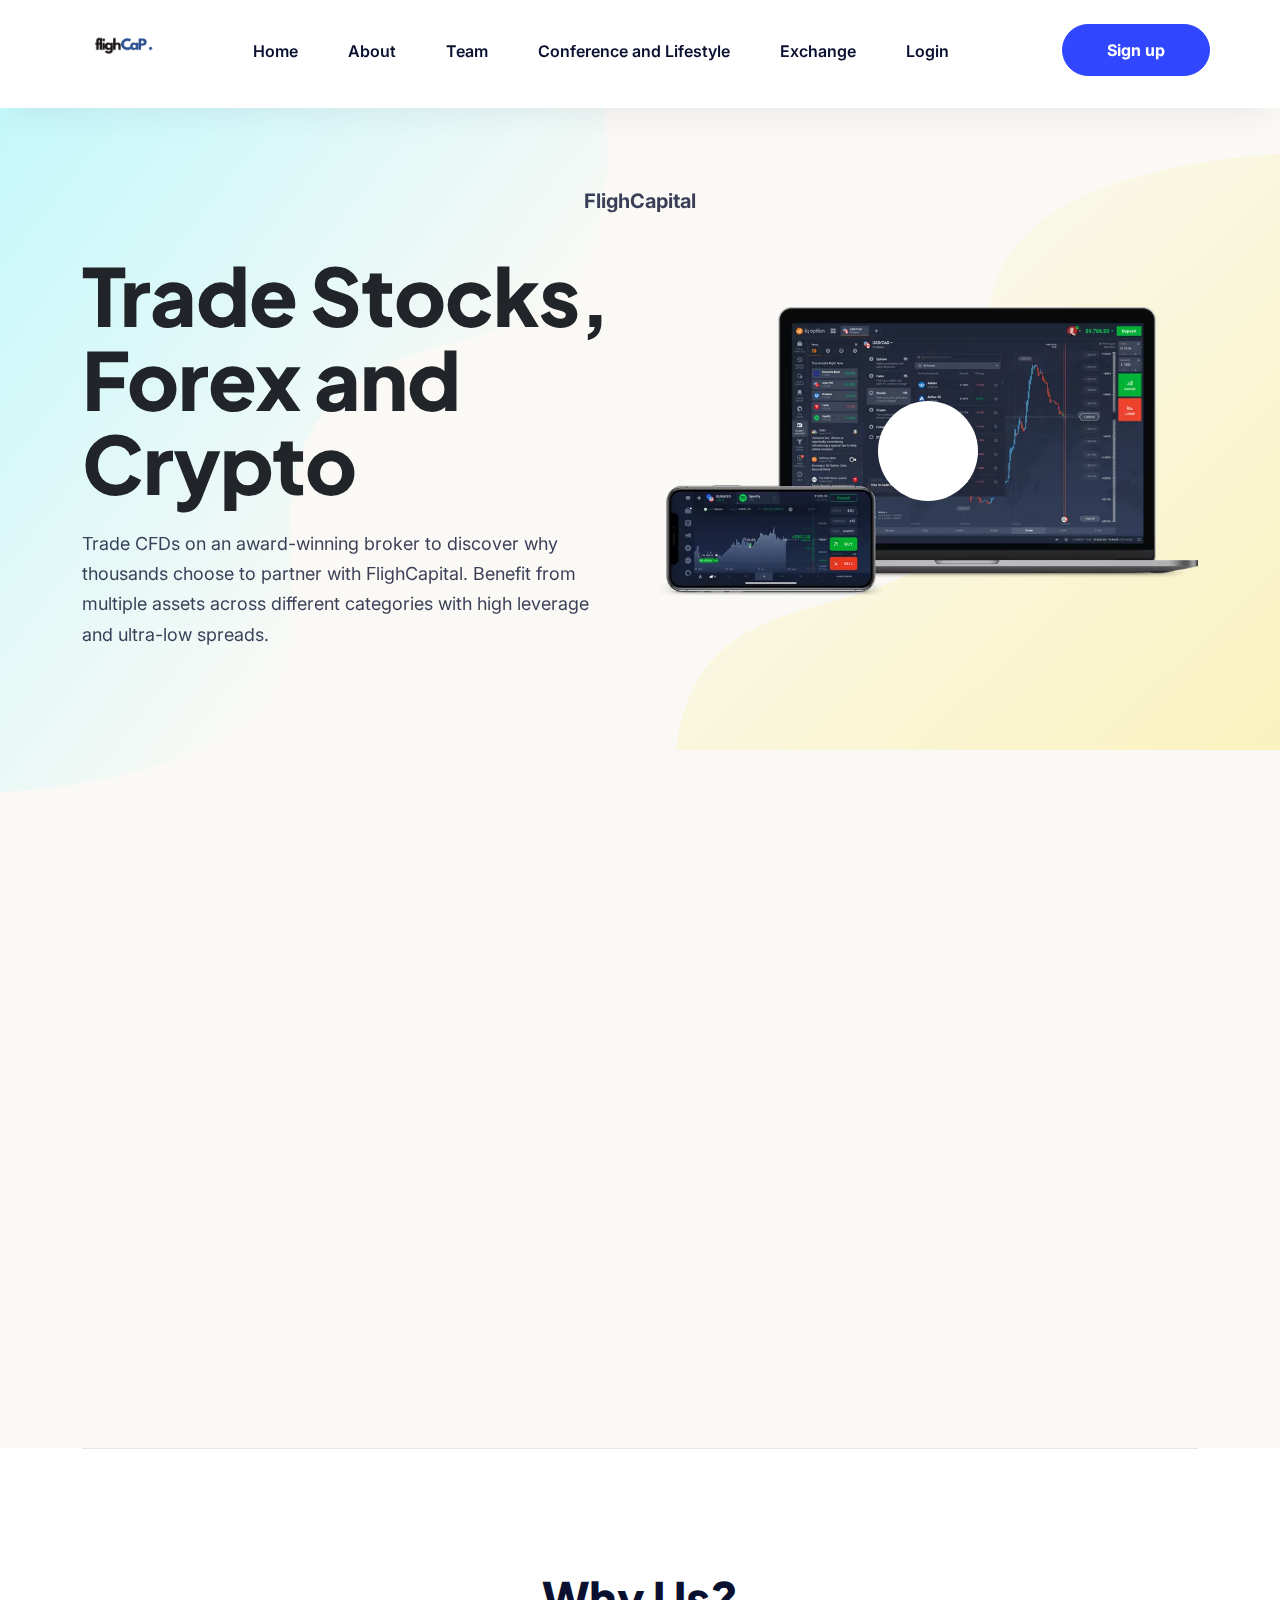
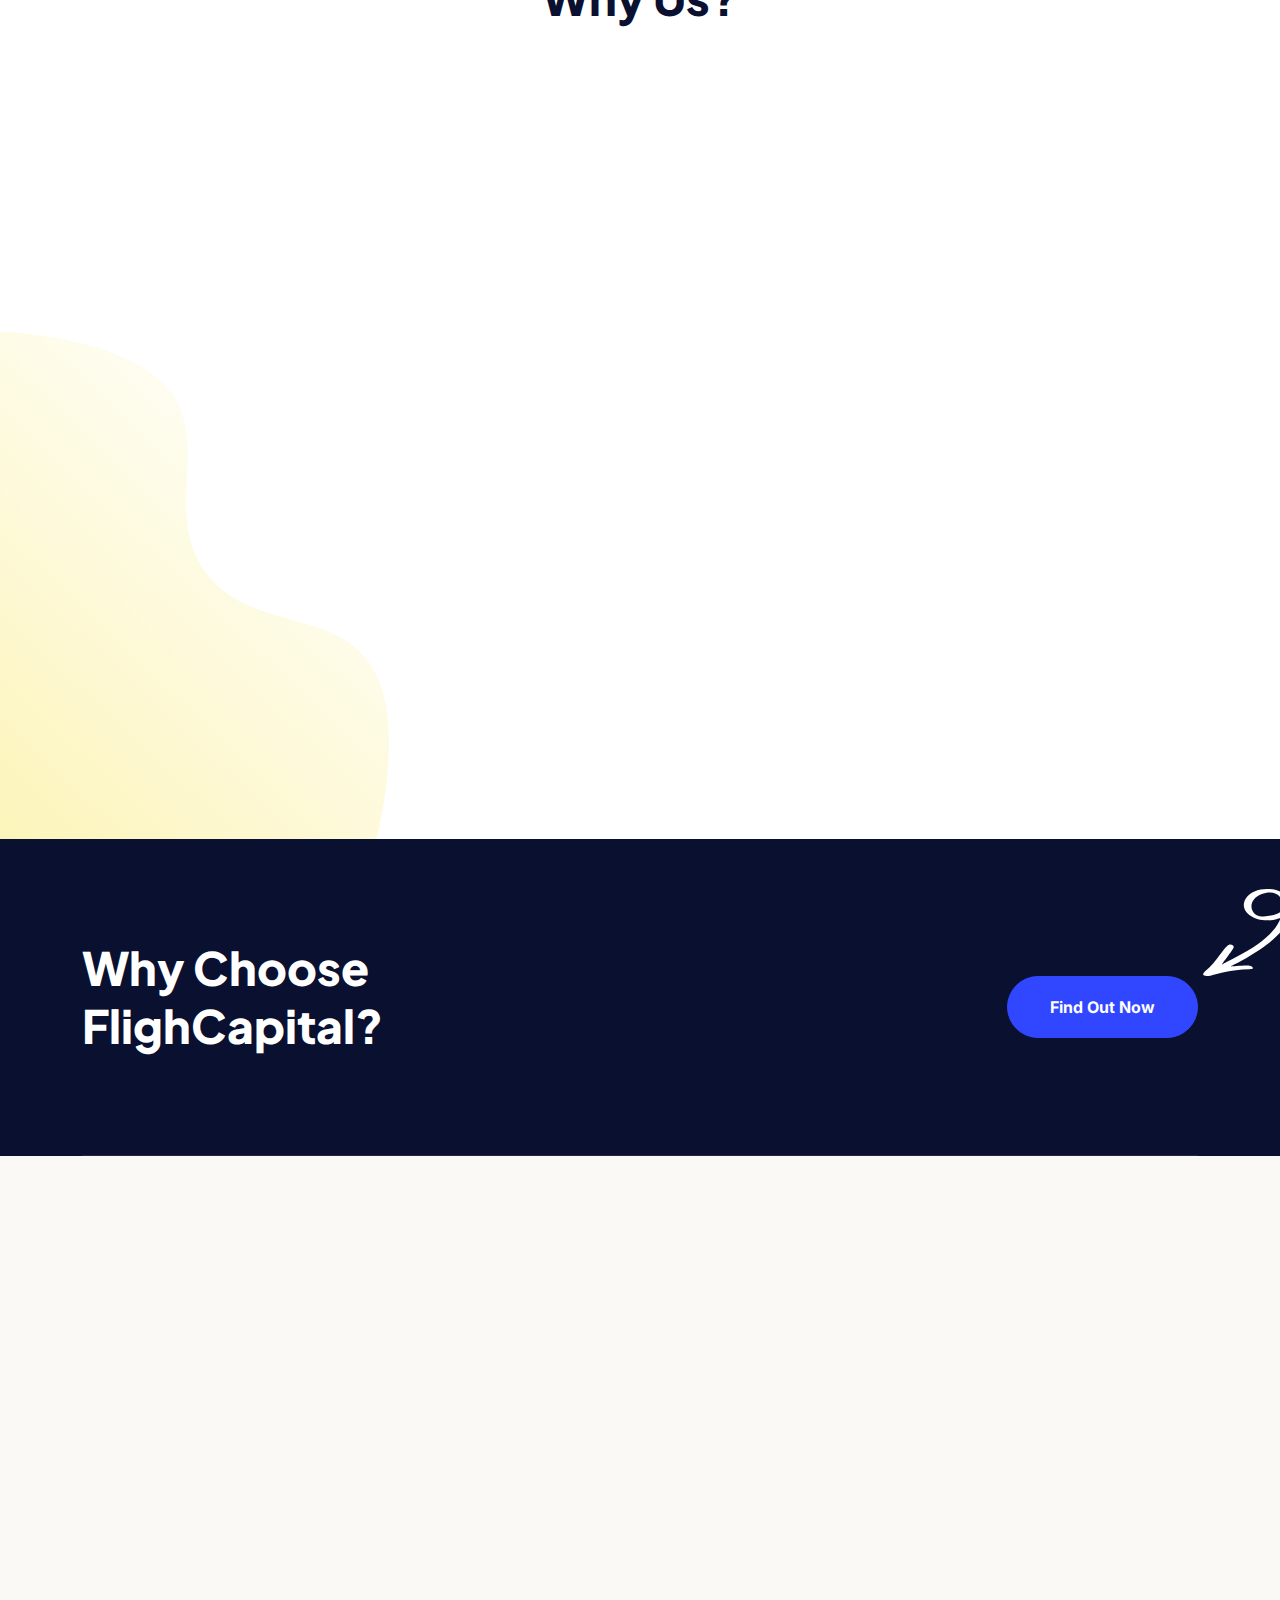
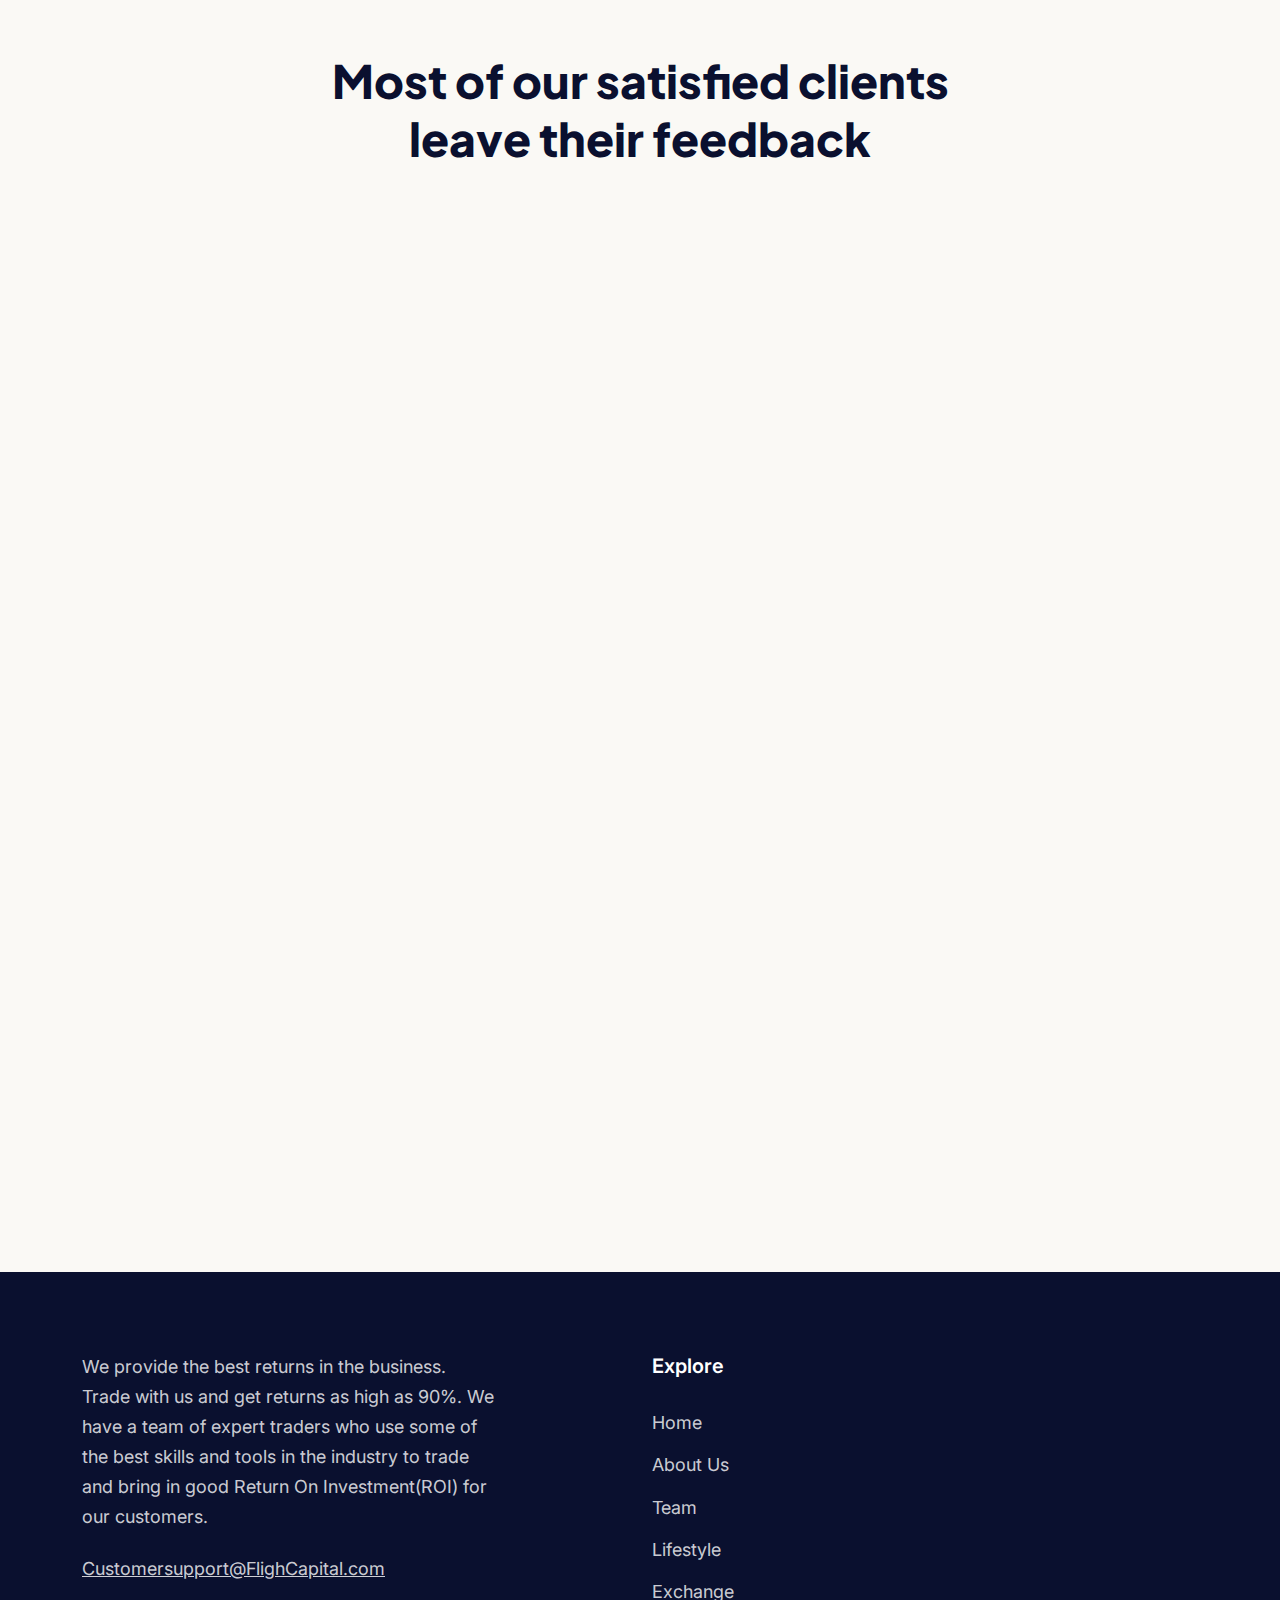
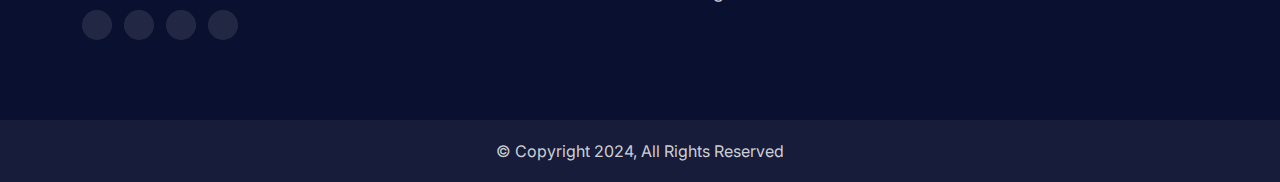
==== commit 1f3c19fe: "Corrections Commit" ====
--- a/index.html
+++ b/index.html
@@ -74,7 +74,7 @@
                                     <a class='nav-link-item' href="team.html">Team</a>
                                 </li>
                                 <li class="nav-item">
-                                    <a class='nav-link-item' href="lifestyle.html">Lifestyle</a>
+                                    <a class='nav-link-item' href="lifestyle.html">Conference and Lifestyle</a>
                                 </li>
                                 <li class="nav-item">
                                     <a class='nav-link-item' href="exchange.html">Exchange</a>
--- a/css/style.css
+++ b/css/style.css
@@ -6396,7 +6396,6 @@
     z-index: 9999;
     height: 100%;
     background-color: transparent !important;
-    padding: 0 0;
 }
 .site-header--sticky.mobile-sticky-enable.reveal-header .site-navbar {
   background-color: #fff;
@@ -6498,8 +6497,8 @@
 }
 .site-header .header-cta-btn-mobile {
   display: block;
-  padding-top: 30px;
-  padding-bottom: 30px;
+  padding-top: 5px; /*30px*/
+  padding-bottom: 5px; /*30px*/
   text-align: center;
 }
 @media (min-width: 992px) {
@@ -6611,7 +6610,7 @@
 }
 .btn-masco--header {
   --btn-spacing-y: 13px;
-  --btn-spacing-x: 33px;
+  --btn-spacing-x: 44px;
 }
 .btn-masco--header-secondary {
   background: none;
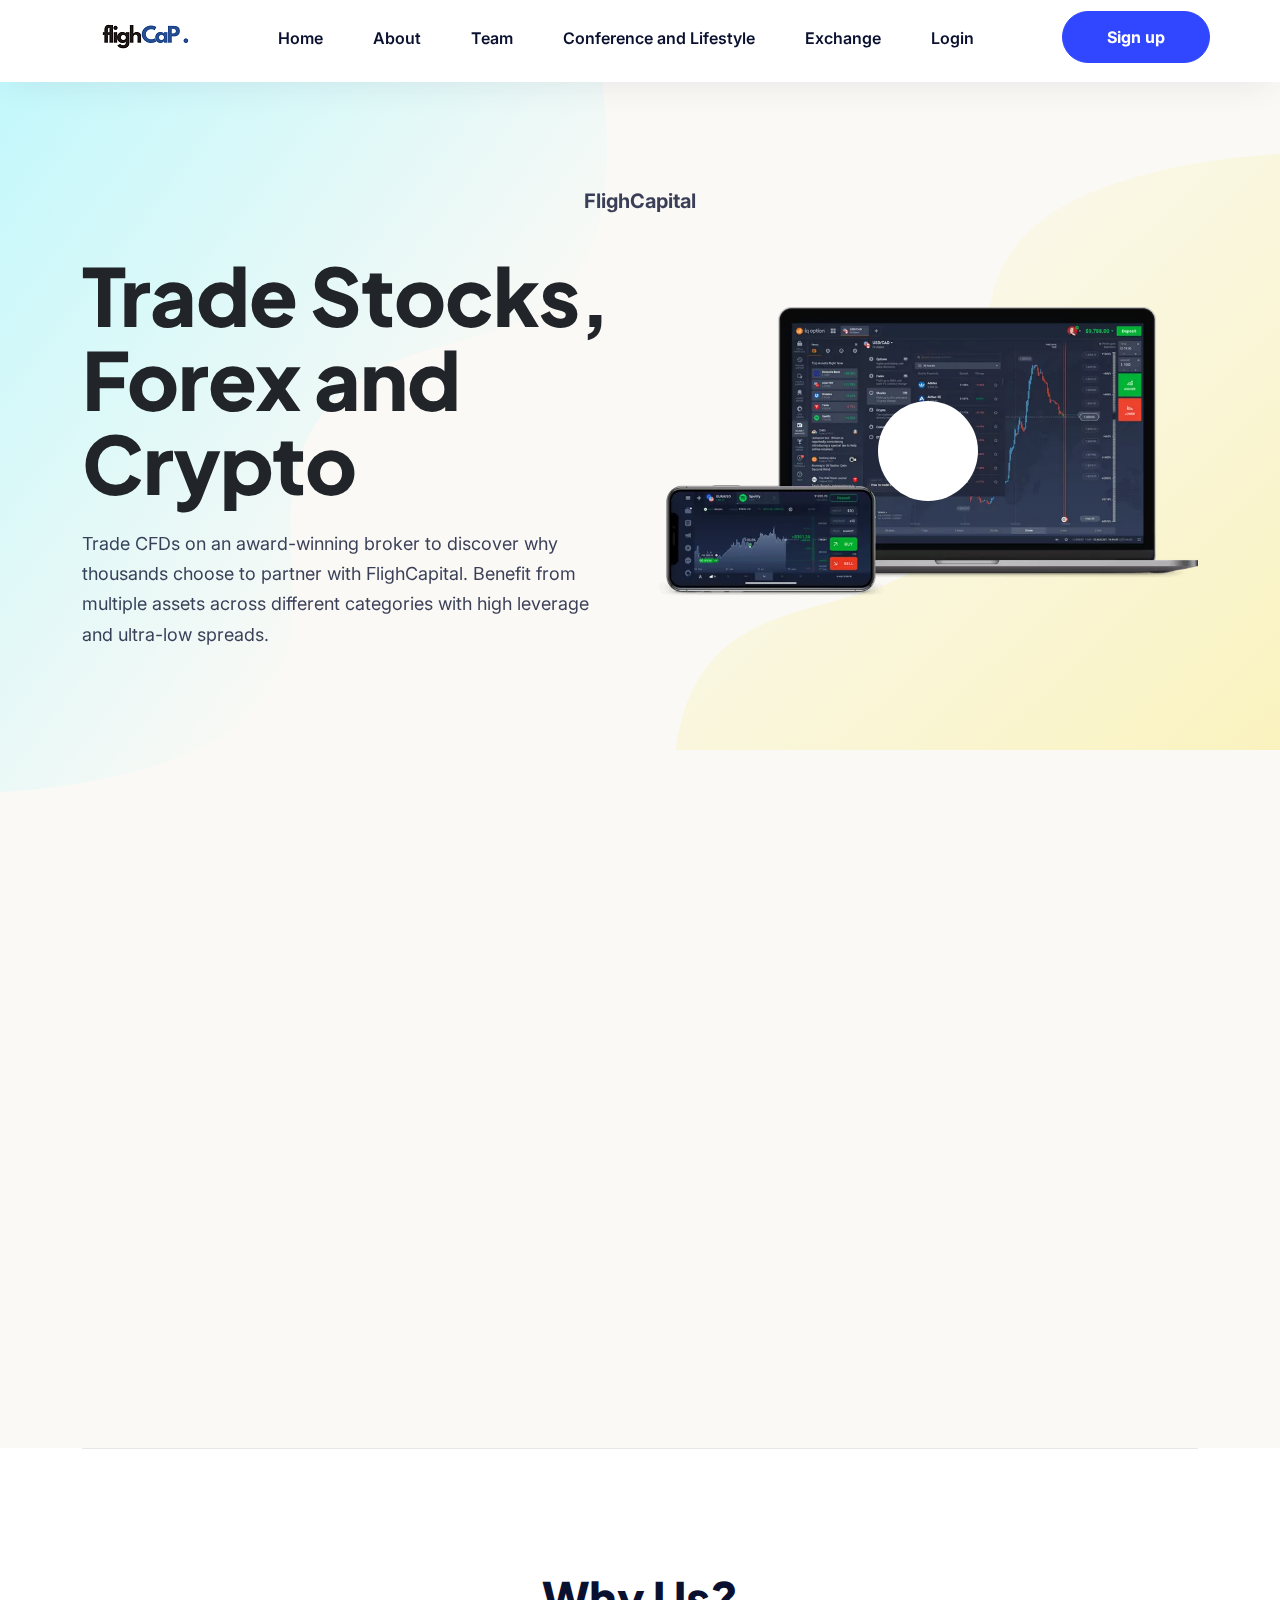
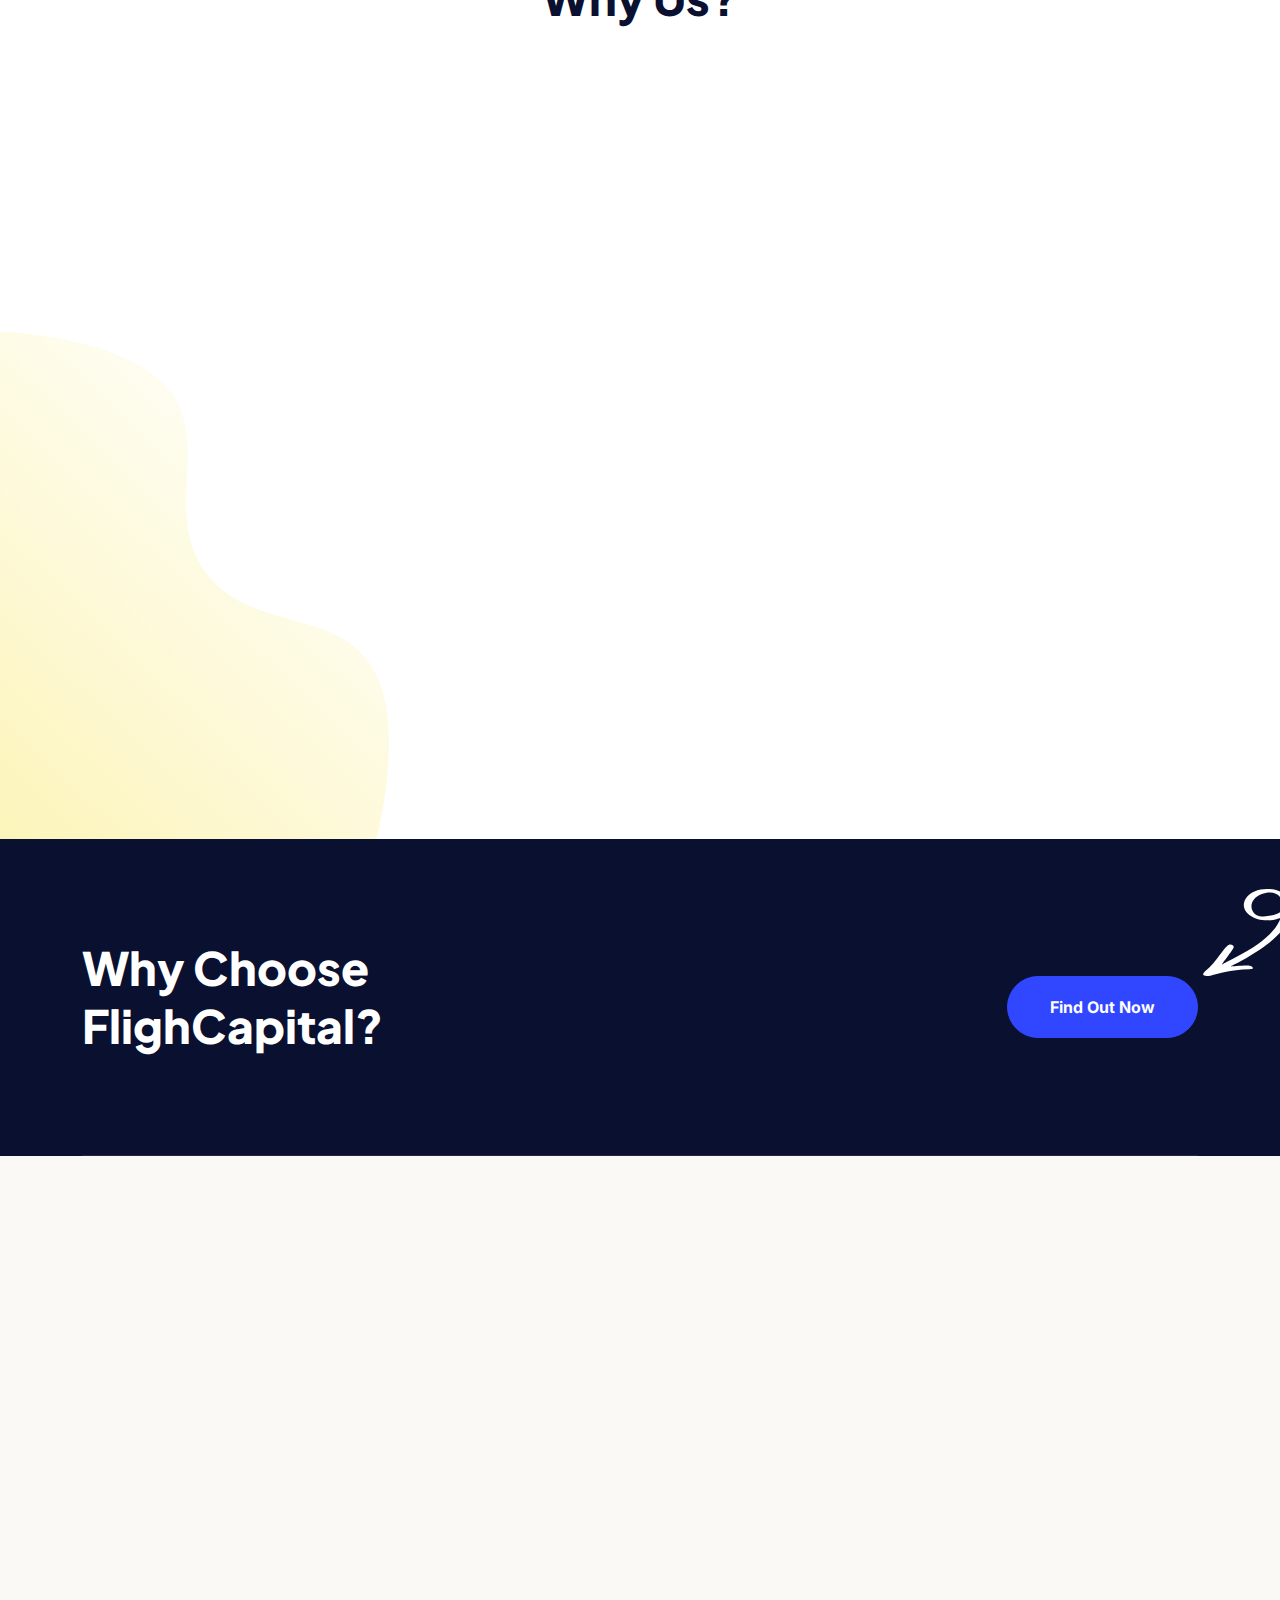
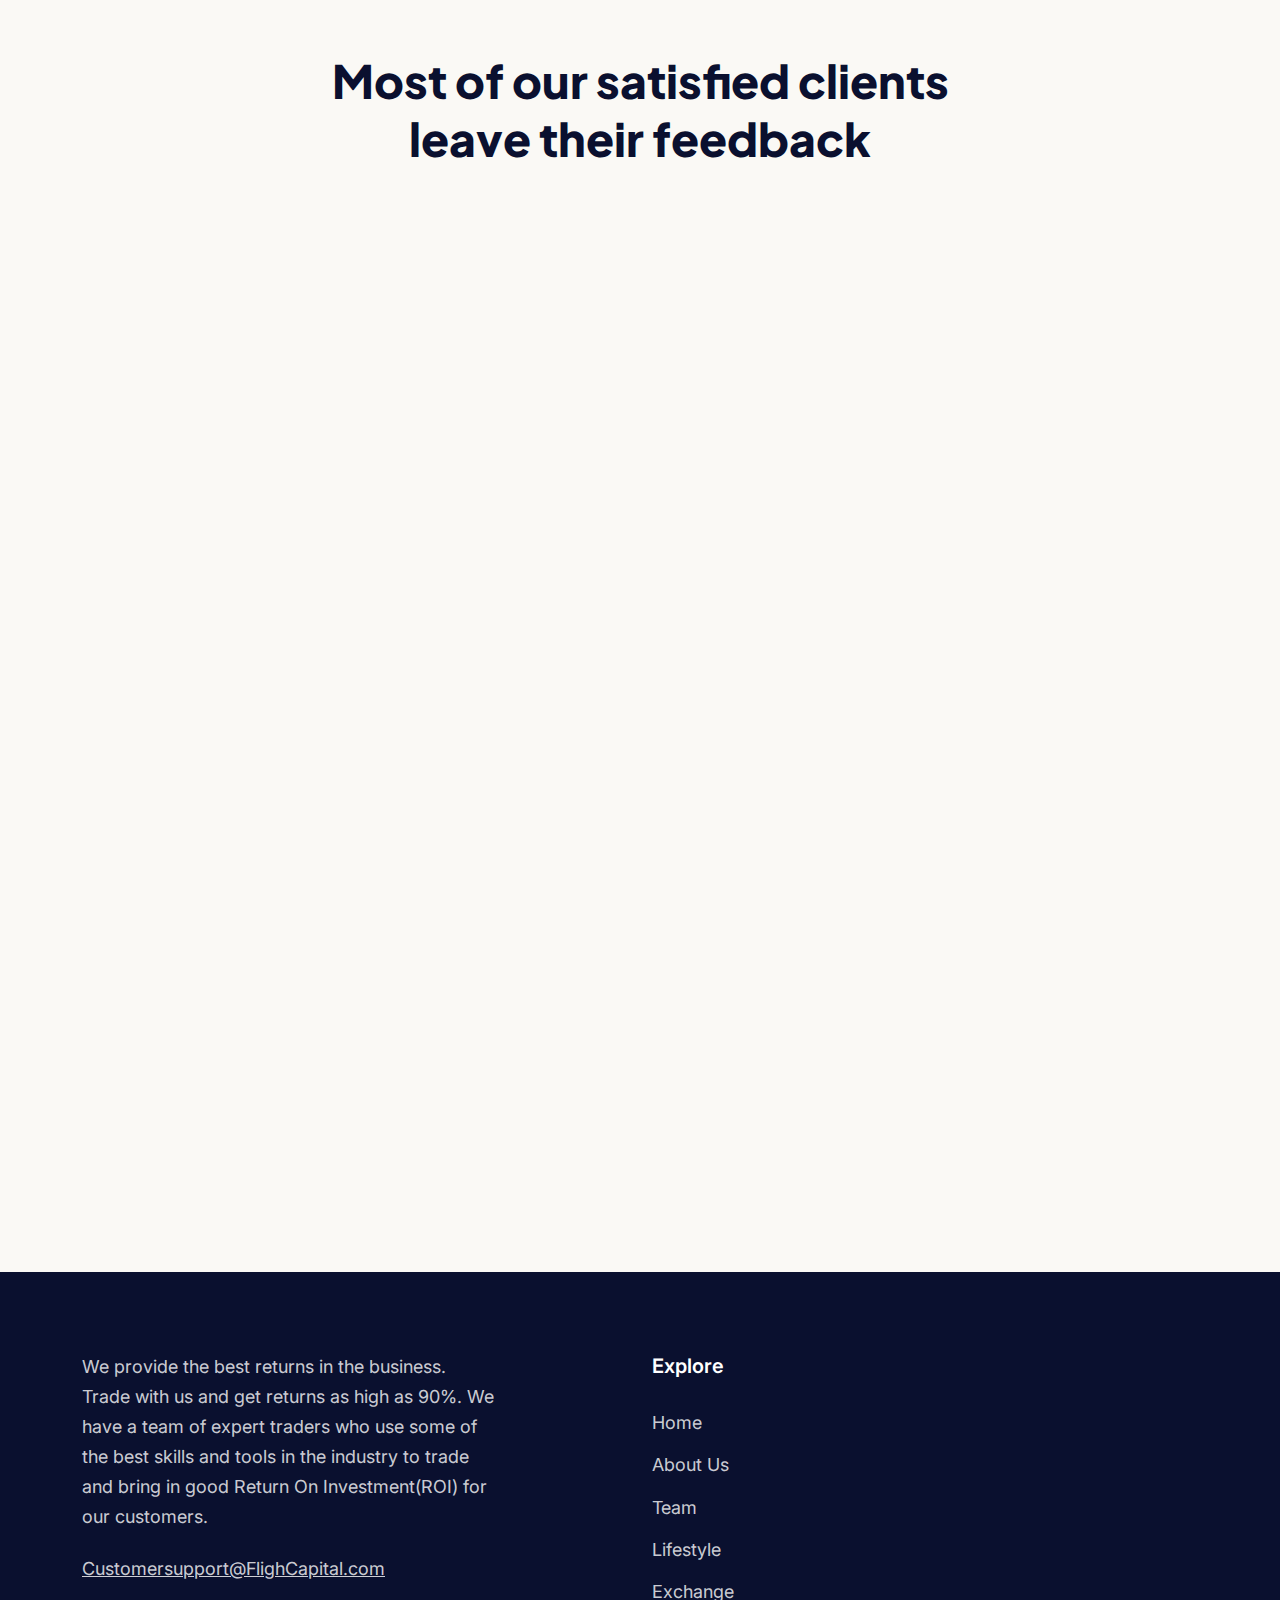
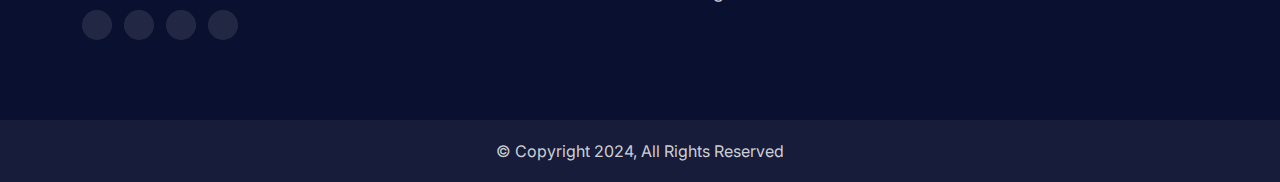
==== commit f1e8fe61: "corrections made" ====
--- a/index.html
+++ b/index.html
@@ -40,7 +40,7 @@
         <!--~~~~~~~~~~~~~~~~~~~~~~~~
      Header Area
  ~~~~~~~~~~~~~~~~~~~~~~~~~~~-->
-        <header class="site-header site-header--transparent site-header--sticky mobile-sticky-enable bg--primary">
+        <header class="site-header site-header--sticky mobile-sticky-enable">
             <div class="container px-0">
                 <nav class="navbar site-navbar">
                     <!--~~~~~~~~~~~~~~~~~~~~~~~~
@@ -49,16 +49,16 @@
                     <div class="brand-logo">
                         <a href="#">
                             <!-- light version logo (logo must be black)-->
-                            <img class="logo-light" src="img/IMG_5405.PNG" alt="brand logo">
+                            <img class="logo-light" src="img/logo-first.PNG" alt="brand logo">
                             <!-- Dark version logo (logo must be White)-->
-                            <img class="logo-dark" src="img/IMG_5403.PNG" alt="brand logo">
+                            <!--<img class="logo-dark" src="img/IMG_5403.PNG" alt="brand logo">-->
                         </a>
                     </div>
                     <div class="menu-block-wrapper ">
                         <nav class="menu-block" id="append-menu-header">
                             <div class="mobile-menu-head">
                                 <a href='/'>
-                                    <img src="img/IMG_5403.PNG" height="100" alt="brand logo">
+                                    <img src="img/IMG_5403.PNG" height="150" alt="brand logo">
                                 </a>
                                 <div class="current-menu-title"></div>
                                 <div class="mobile-menu-close">&times;</div>
@@ -697,6 +697,7 @@
         </div>
     </div>
     <!-- Vendor Scripts -->
+    <script src="//code.tidio.co/kzmwvcs3lxwamtyl8soydwyieujiggk5.js" async></script>
     <script src="js/jquery.min.js"></script>
     <script src="js/jquery-migrate.min.js"></script>
     <script src="js/bootstrap.bundle.min.js"></script>
--- a/css/style.css
+++ b/css/style.css
@@ -6322,8 +6322,8 @@
 }
 
 .site-header {
-  padding-top: 0; /*15px*/
-  padding-bottom: 0; /*15px*/
+  padding-top: 2px; /*15px*/
+  padding-bottom: 2px; /*15px*/
   background-color: #fff; /*transparent*/
   box-shadow: 0 12px 34px -11px rgba(65, 62, 101, 0.1);
 }
@@ -6385,6 +6385,7 @@
   z-index: 999;
   position: fixed !important;
   transition: 0.4s;
+  padding: 2px 2px !important;
 }
 .site-header--sticky.mobile-sticky-enable.scrolling {
   transform: translateY(-100%);
@@ -6527,7 +6528,7 @@
   display: flex;
 }
 .brand-logo img {
-  max-height: 100px;
+  height: 70px;
 }
 .brand-logo .logo-dark {
   display: none;
@@ -15237,18 +15238,22 @@
   justify-content: center;
   align-items: center;
   text-align: center;
-  row-gap: 40px;
-  margin-bottom: 40px;
+  row-gap: 10px;
+  margin-bottom: 10px;
+ /*row-gap: 40px;
+  margin-bottom: 40px;*/
 }
 @media (min-width: 992px) {
   .account-section .account-heading-block {
-    margin-bottom: 60px;
-    row-gap: 60px;
+    margin-bottom: 10px;
+    row-gap: 10px;
+    /*margin-bottom: 60px;
+    row-gap: 60px;*/
   }
 }
 @media (min-width: 1400px) {
   .account-section .account-heading-block {
-    row-gap: 100px;
+    row-gap: 10px; /*100px;*/
   }
 }
 .account-section .account-heading-block .heading-md {
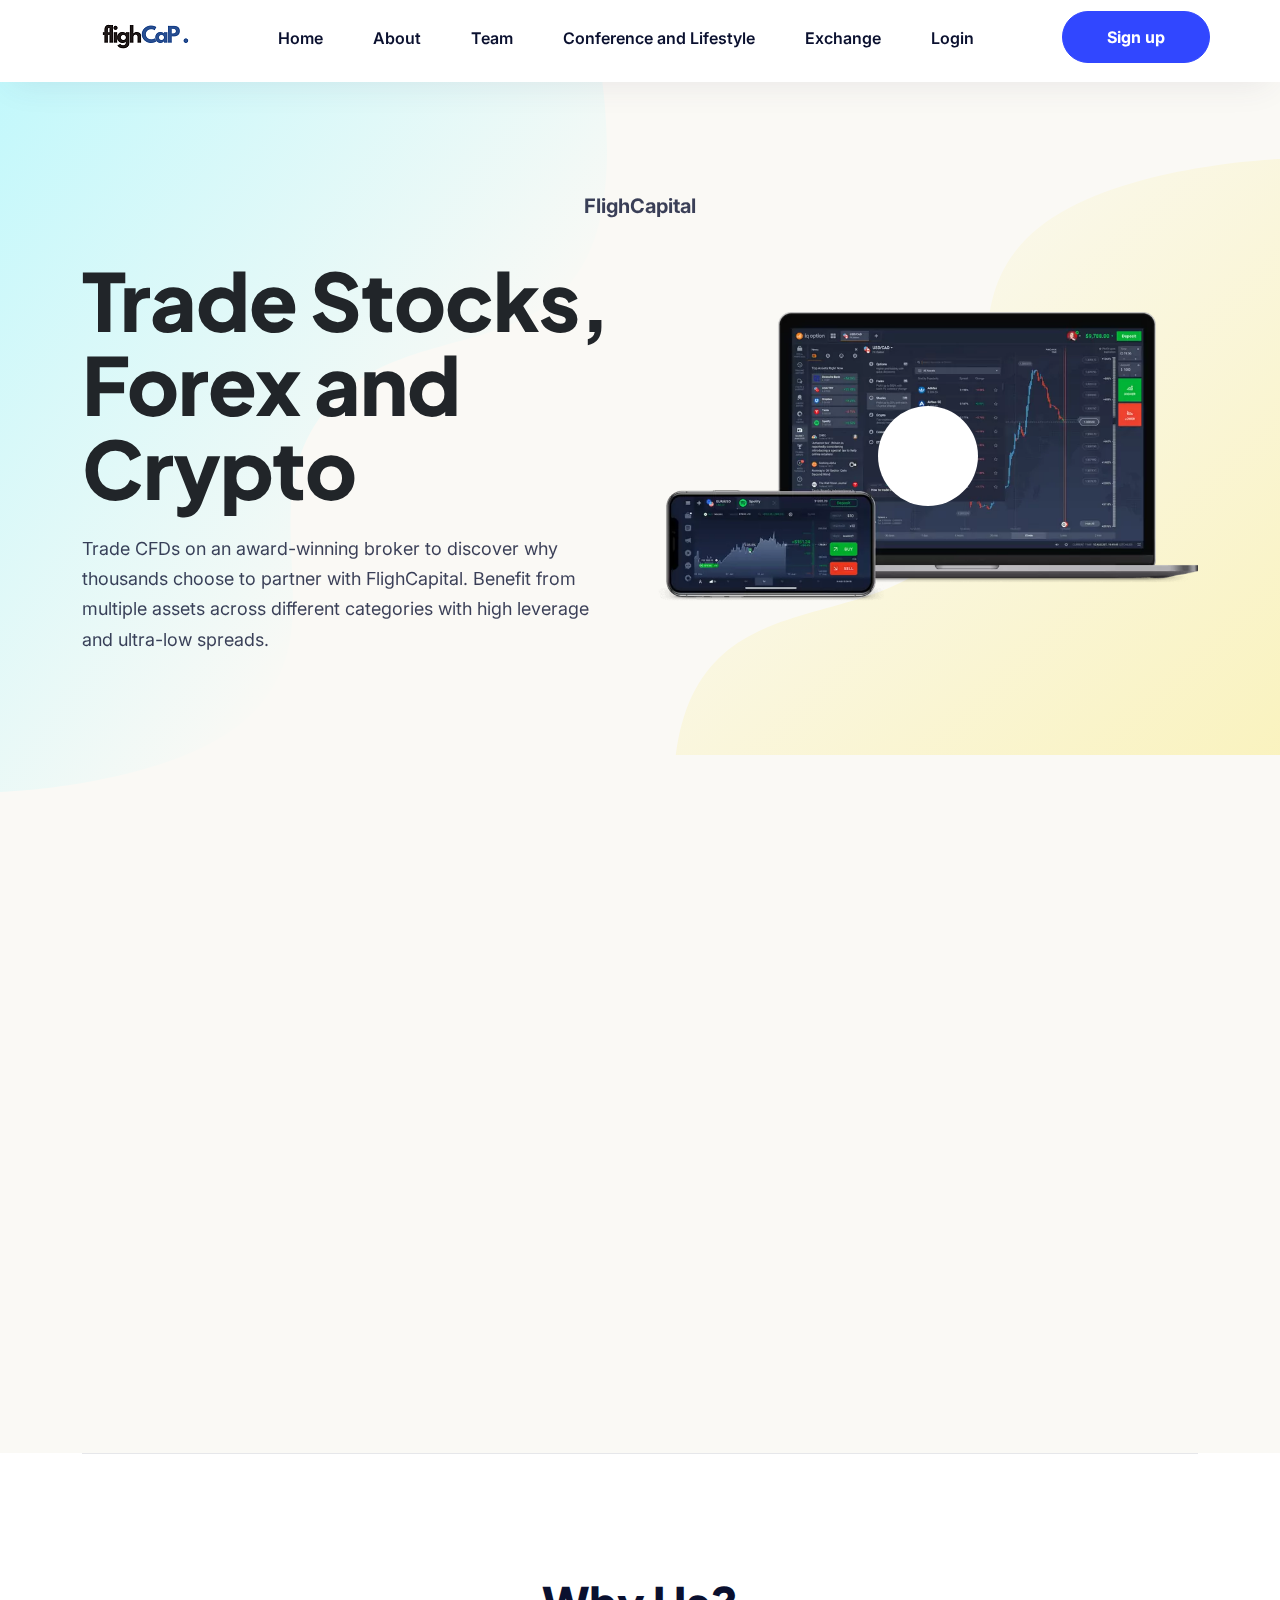
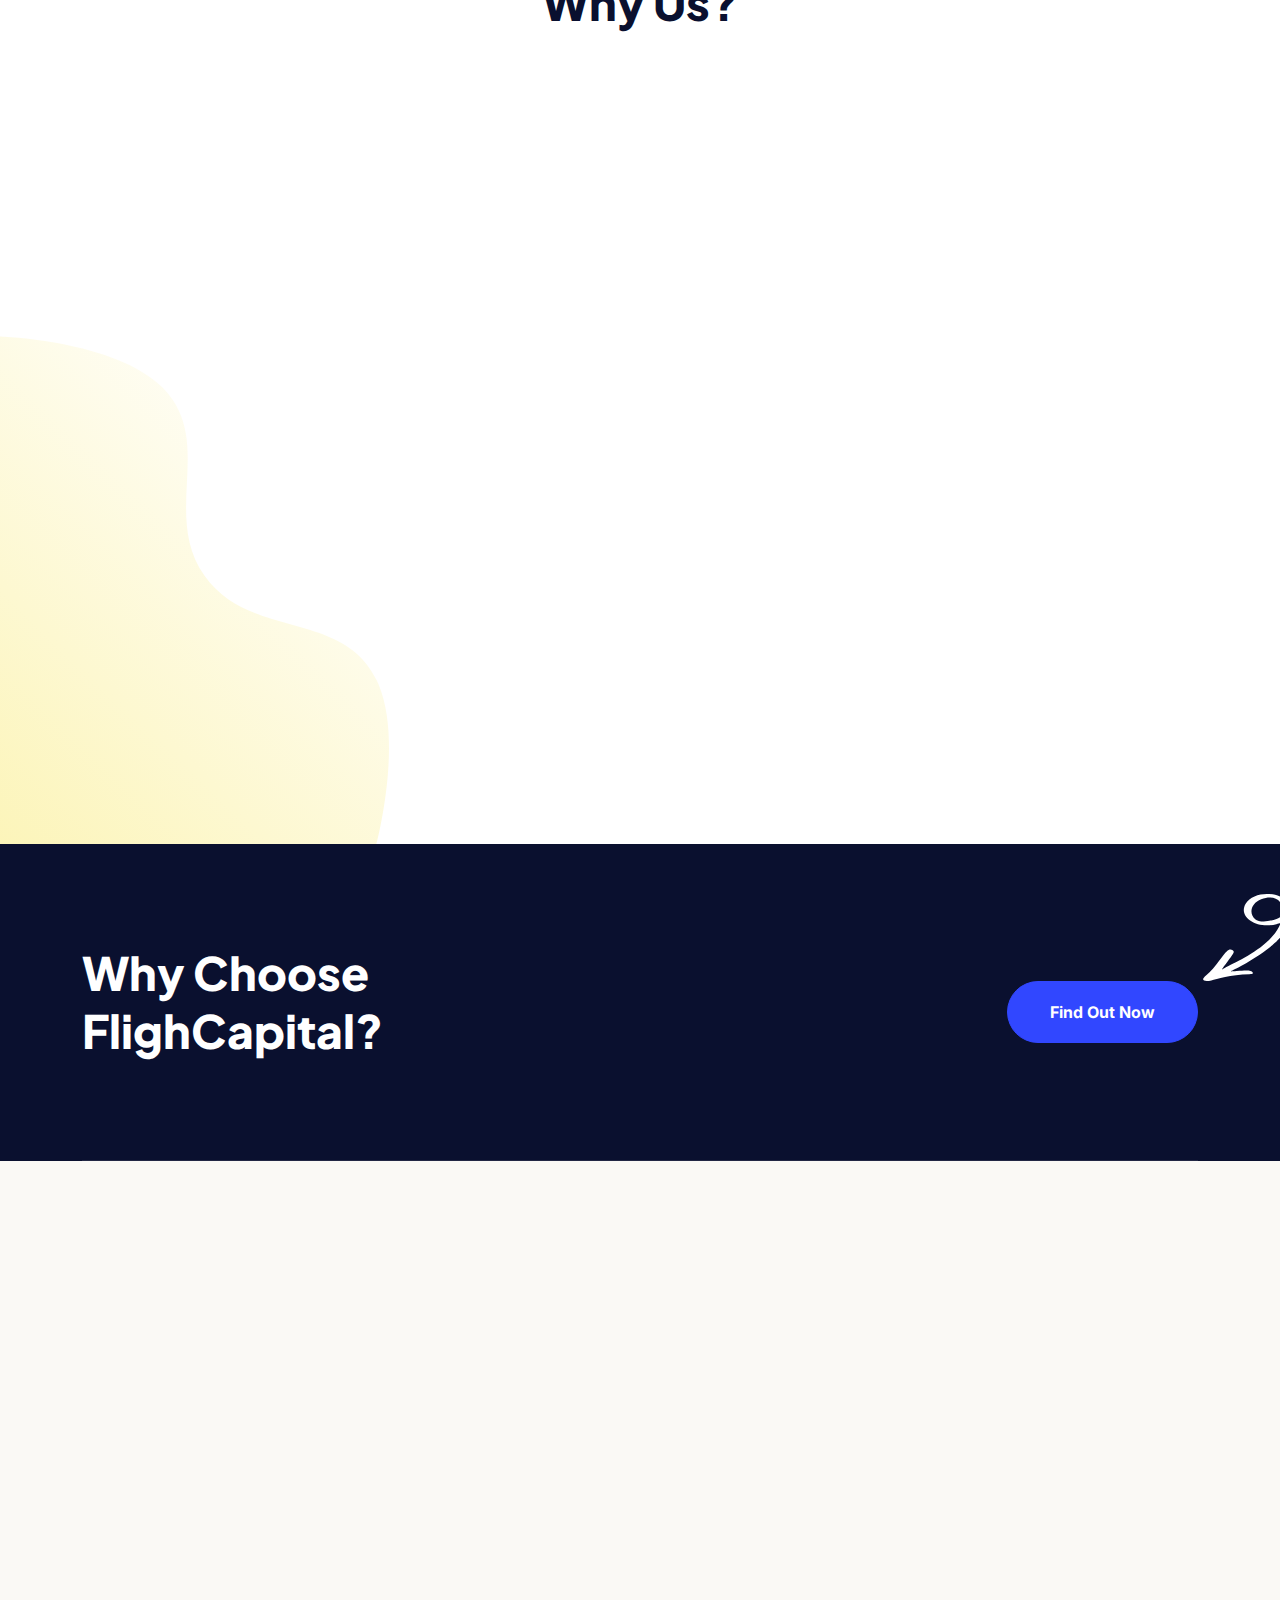
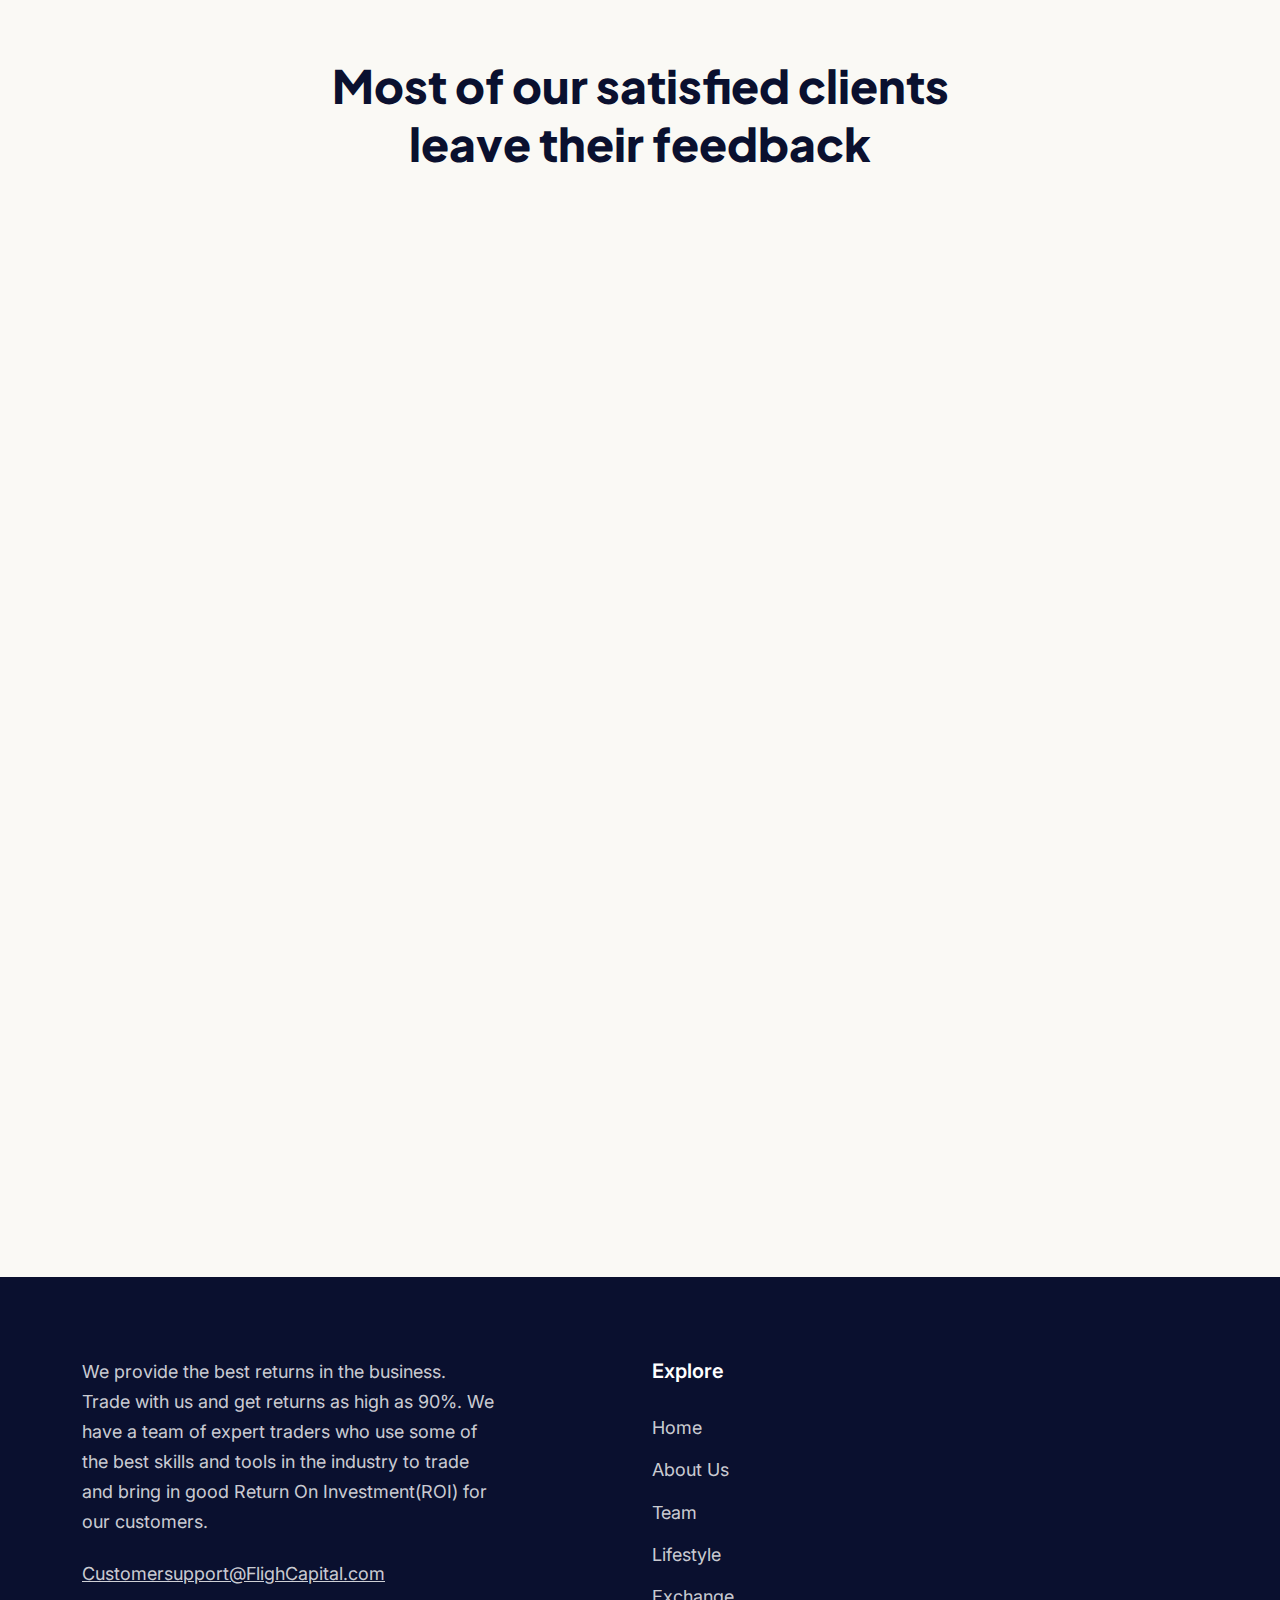
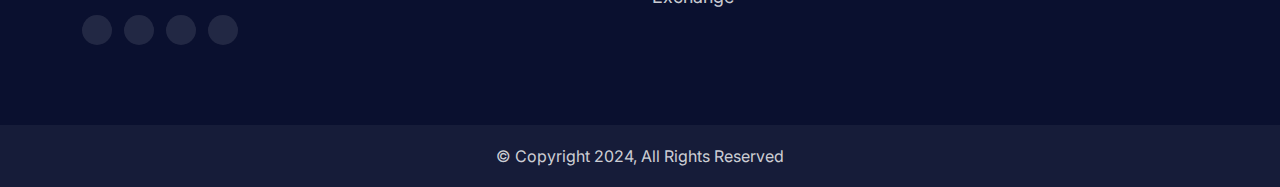
==== commit 8997e42d: "last correction" ====
--- a/index.html
+++ b/index.html
@@ -122,7 +122,7 @@
                 <div class="row row--hero-content">
                     <div class="text-center content" data-aos-duration="1000"
                         data-aos="fade-left" data-aos-delay="300">
-                        <p style="font-size: 20px; padding-top: 35px;"><b>FlighCapital</b></p>
+                        <p class="hero-paragraph"><b>FlighCapital</b></p>
                     </div>
                     <div class="col-xxl-auto col-lg-6 col-md-7 col-sm-8 col-10 " data-aos-duration="1000"
                         data-aos="fade-left" data-aos-delay="300">
@@ -162,9 +162,9 @@
                     <div class="offset-xl-1 col-lg-5 col-auto" data-aos-duration="1000" data-aos="fade-left">
                         <div class="home-1_content-image-1 content-image--mobile-width">
                             <img src="img/Risk.webp" alt="alternative text">
-                            <div class="home-1_content-image-1-shape">
+                            <!--<div class="home-1_content-image-1-shape">
                                 <img src="img/content-image-1-shape.svg" alt="alternative text">
-                            </div>
+                            </div>-->
                         </div>
                     </div>
                     <div class="col-xl-6 col-lg-7 col-md-10 col-auto" data-aos-duration="1000" data-aos="fade-right">
--- a/css/style.css
+++ b/css/style.css
@@ -6501,6 +6501,7 @@
   padding-top: 5px; /*30px*/
   padding-bottom: 5px; /*30px*/
   text-align: center;
+  margin-right: 12px;
 }
 @media (min-width: 992px) {
   .site-header .header-cta-btn-mobile {
@@ -6522,6 +6523,11 @@
   .header-btns {
     margin-right: 0;
   }
+}
+
+.hero-paragraph {
+  font-size: 20px; 
+  padding-top: 40px;
 }
 
 .brand-logo {
